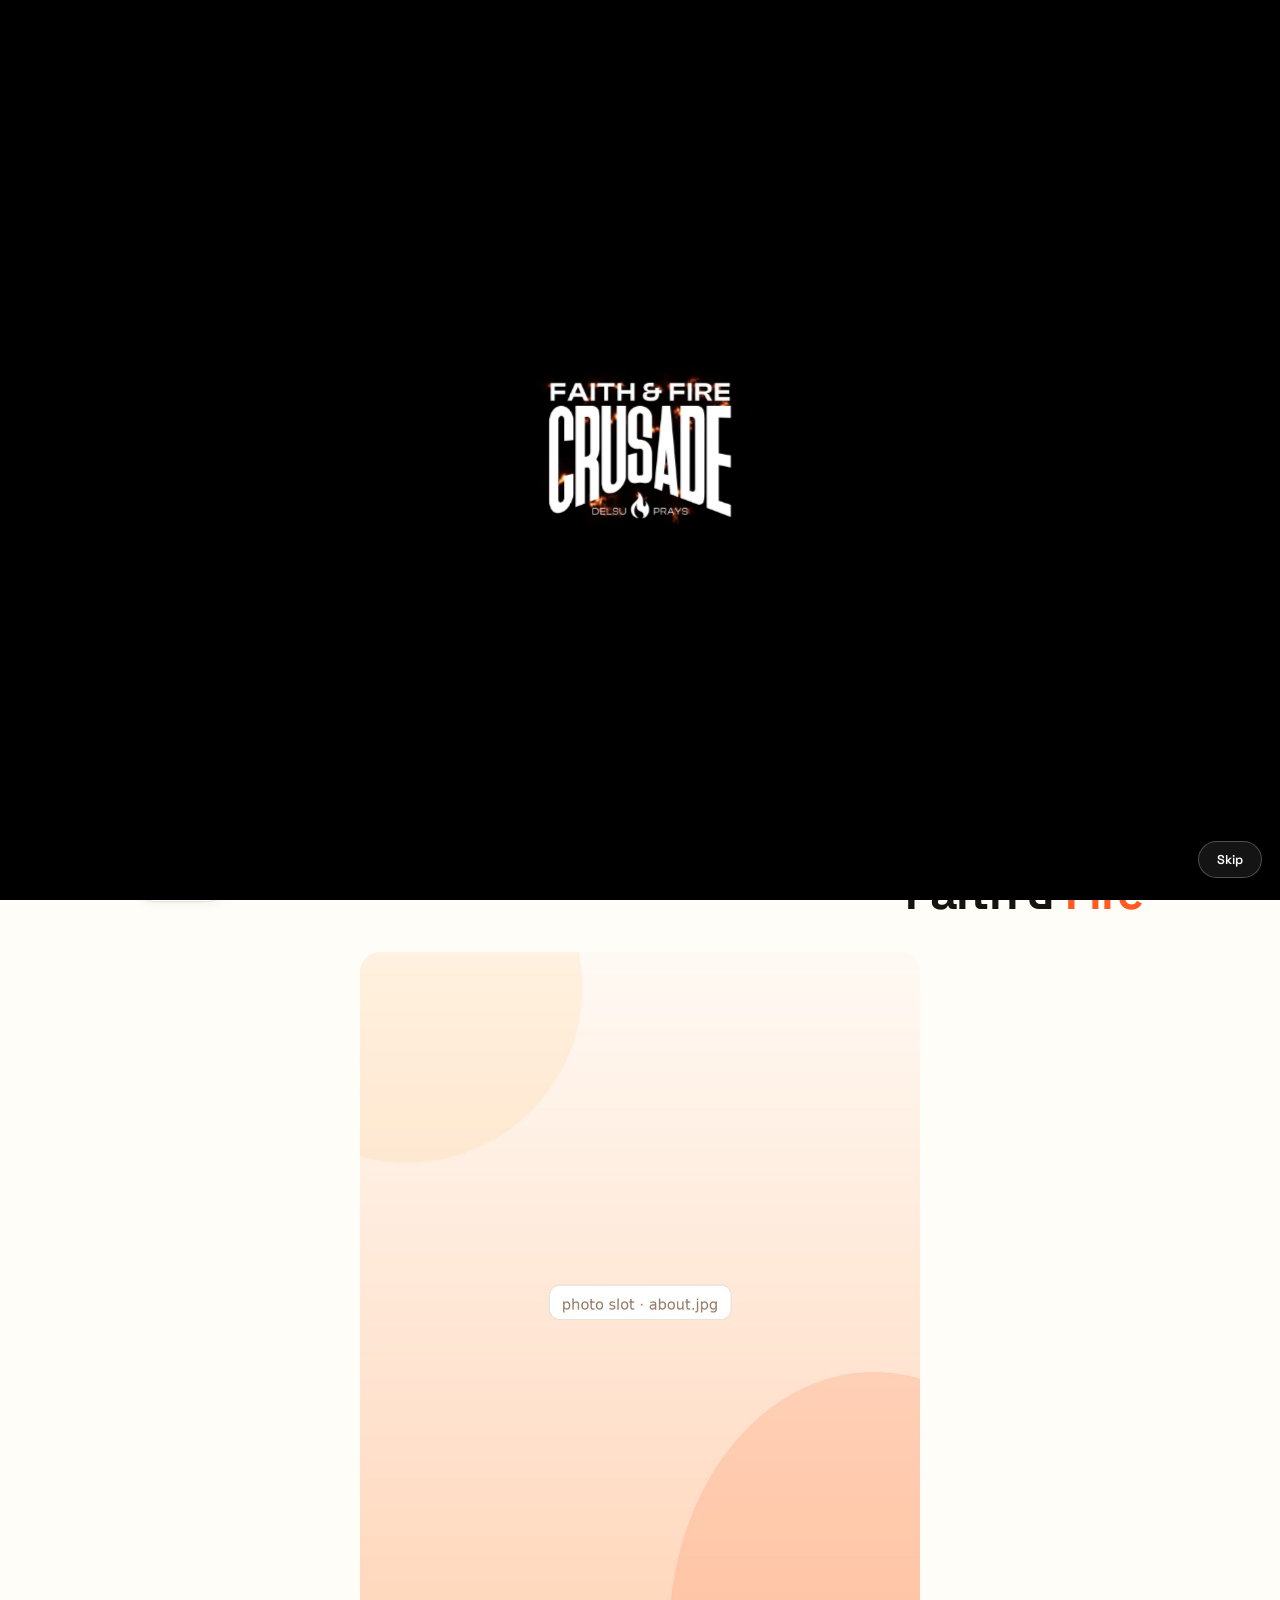
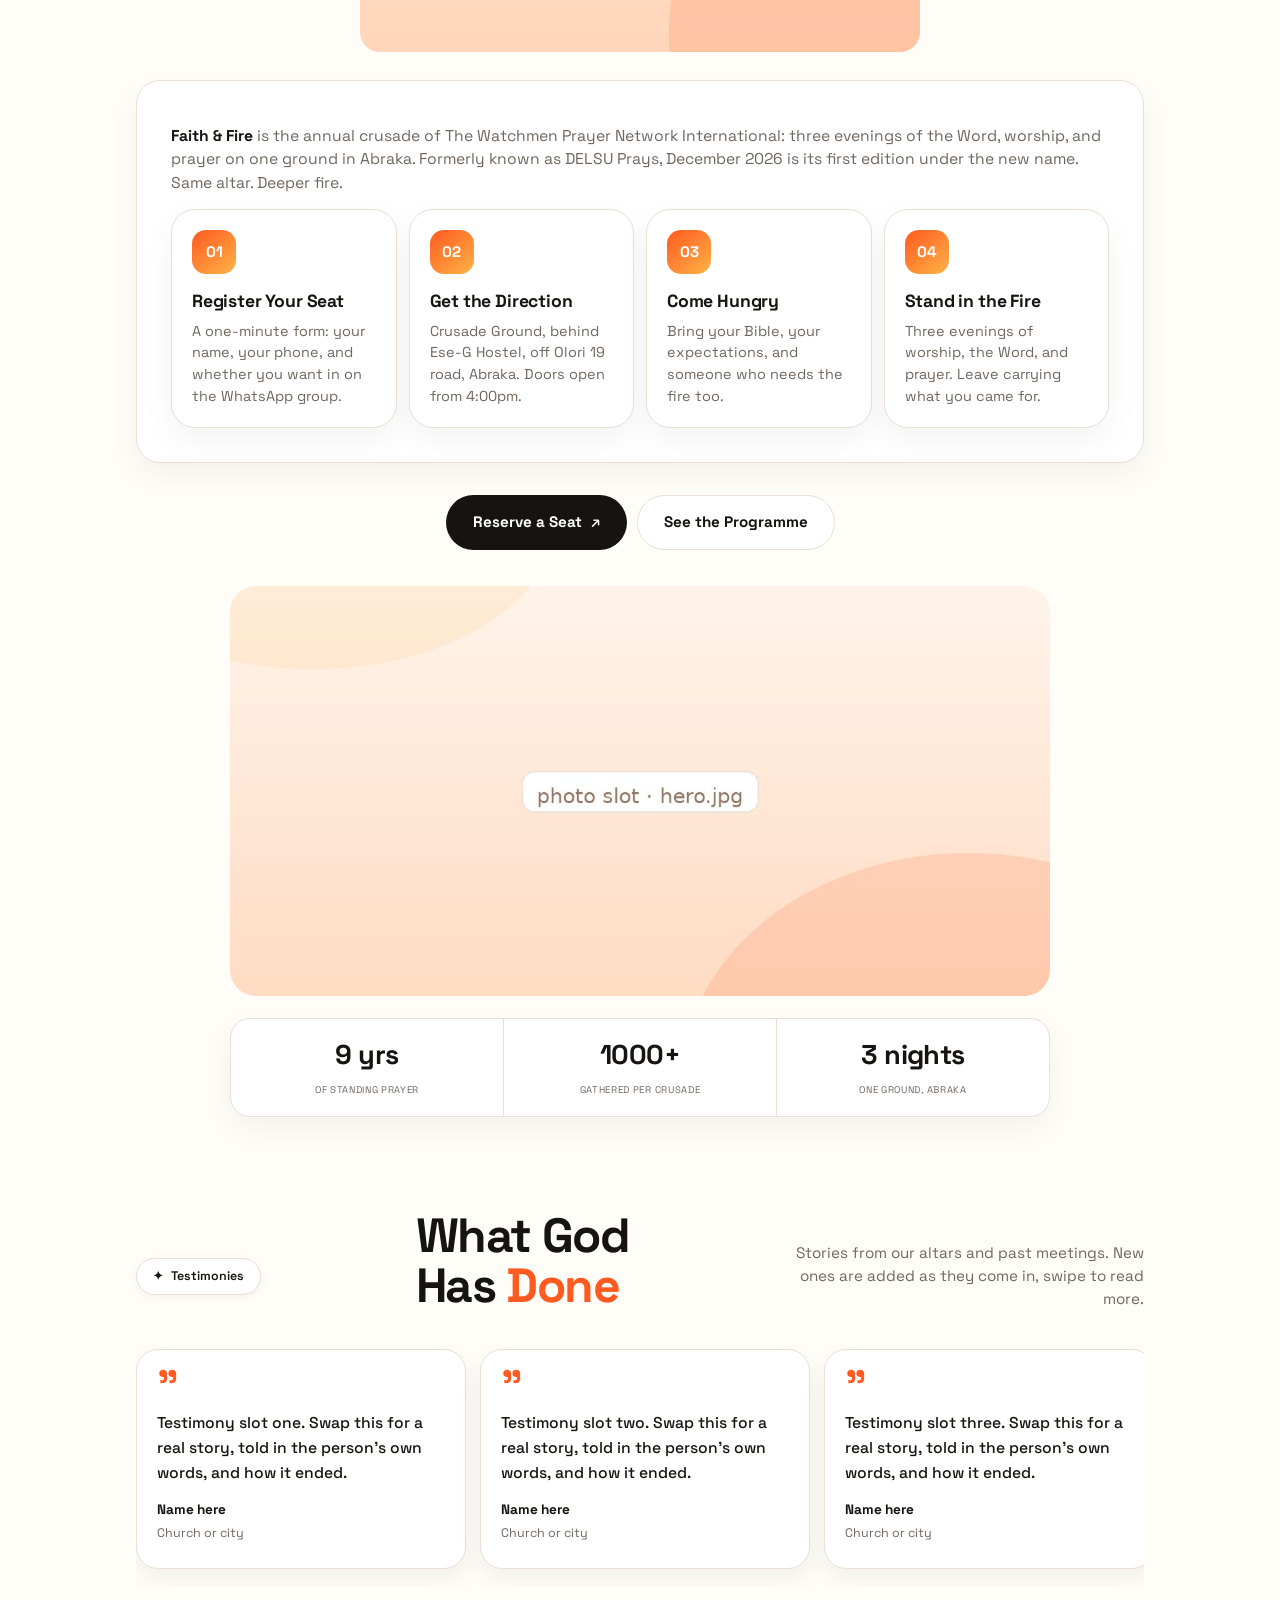
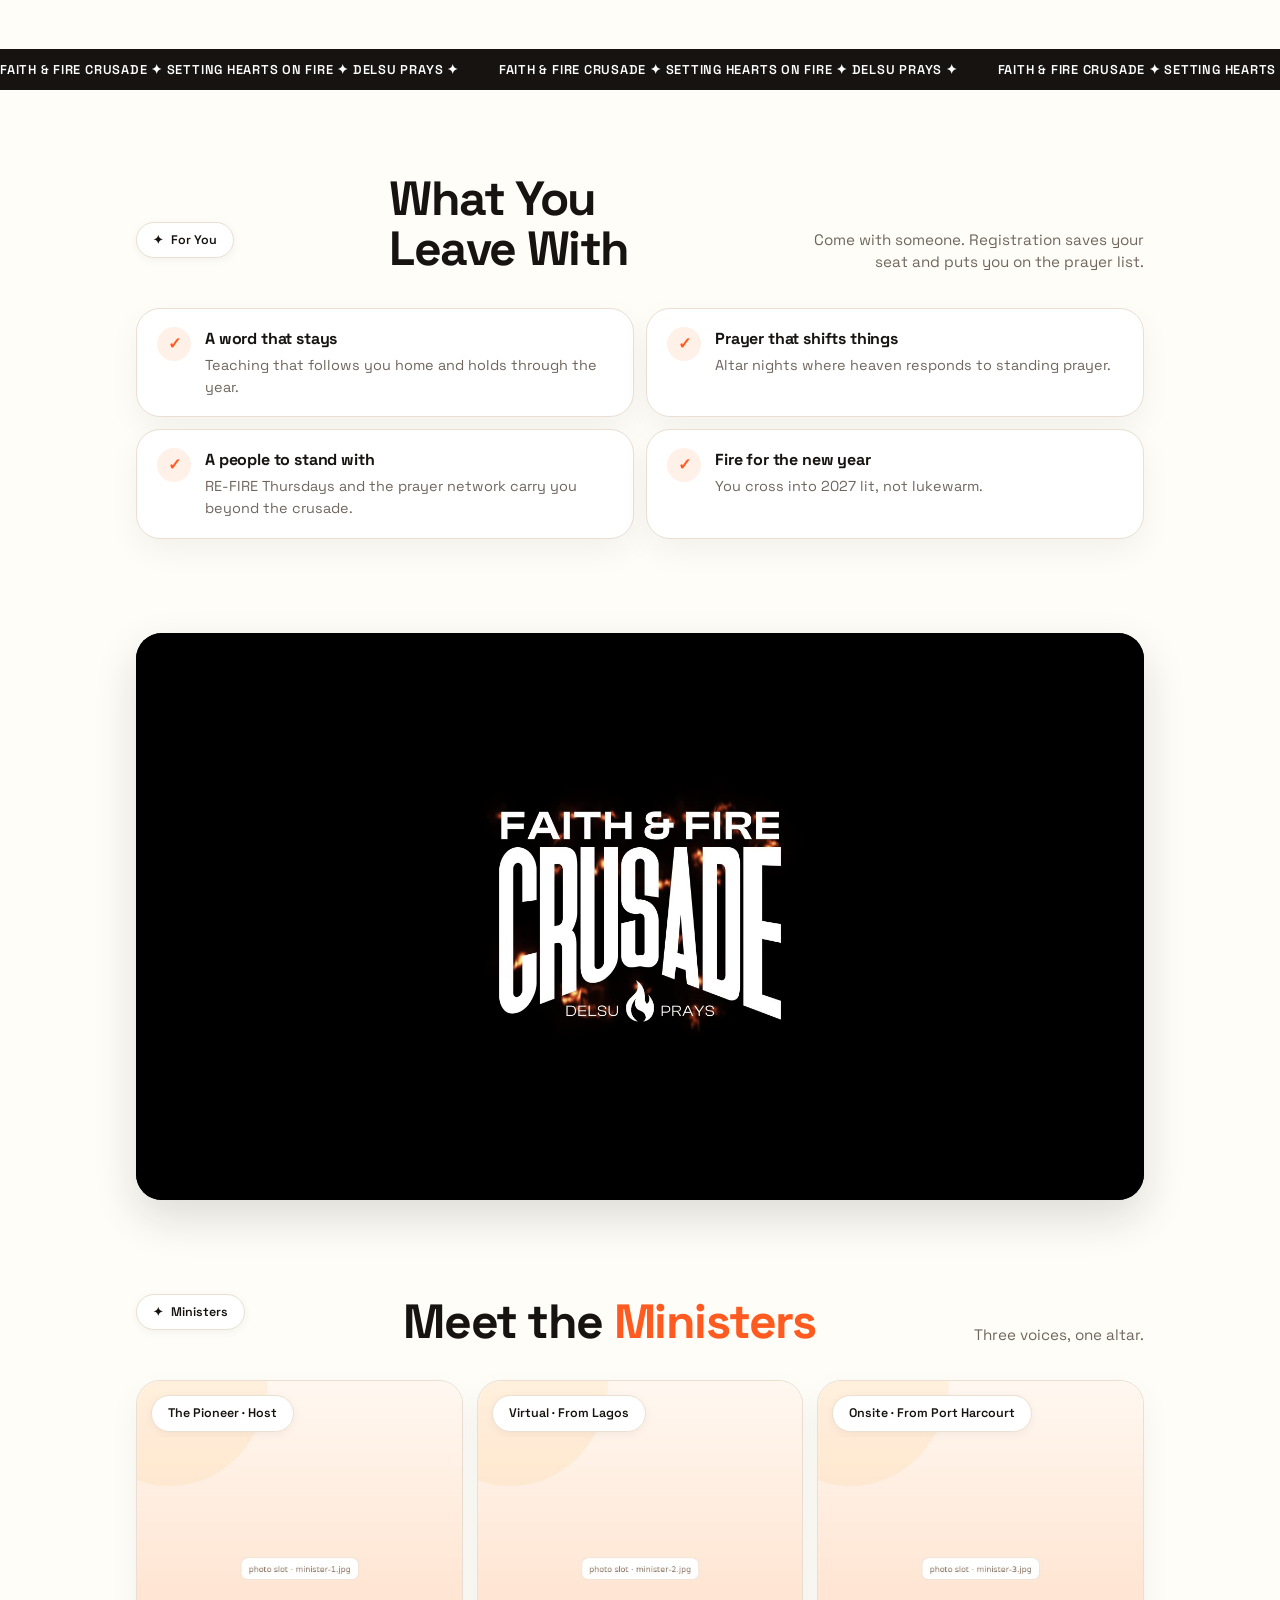
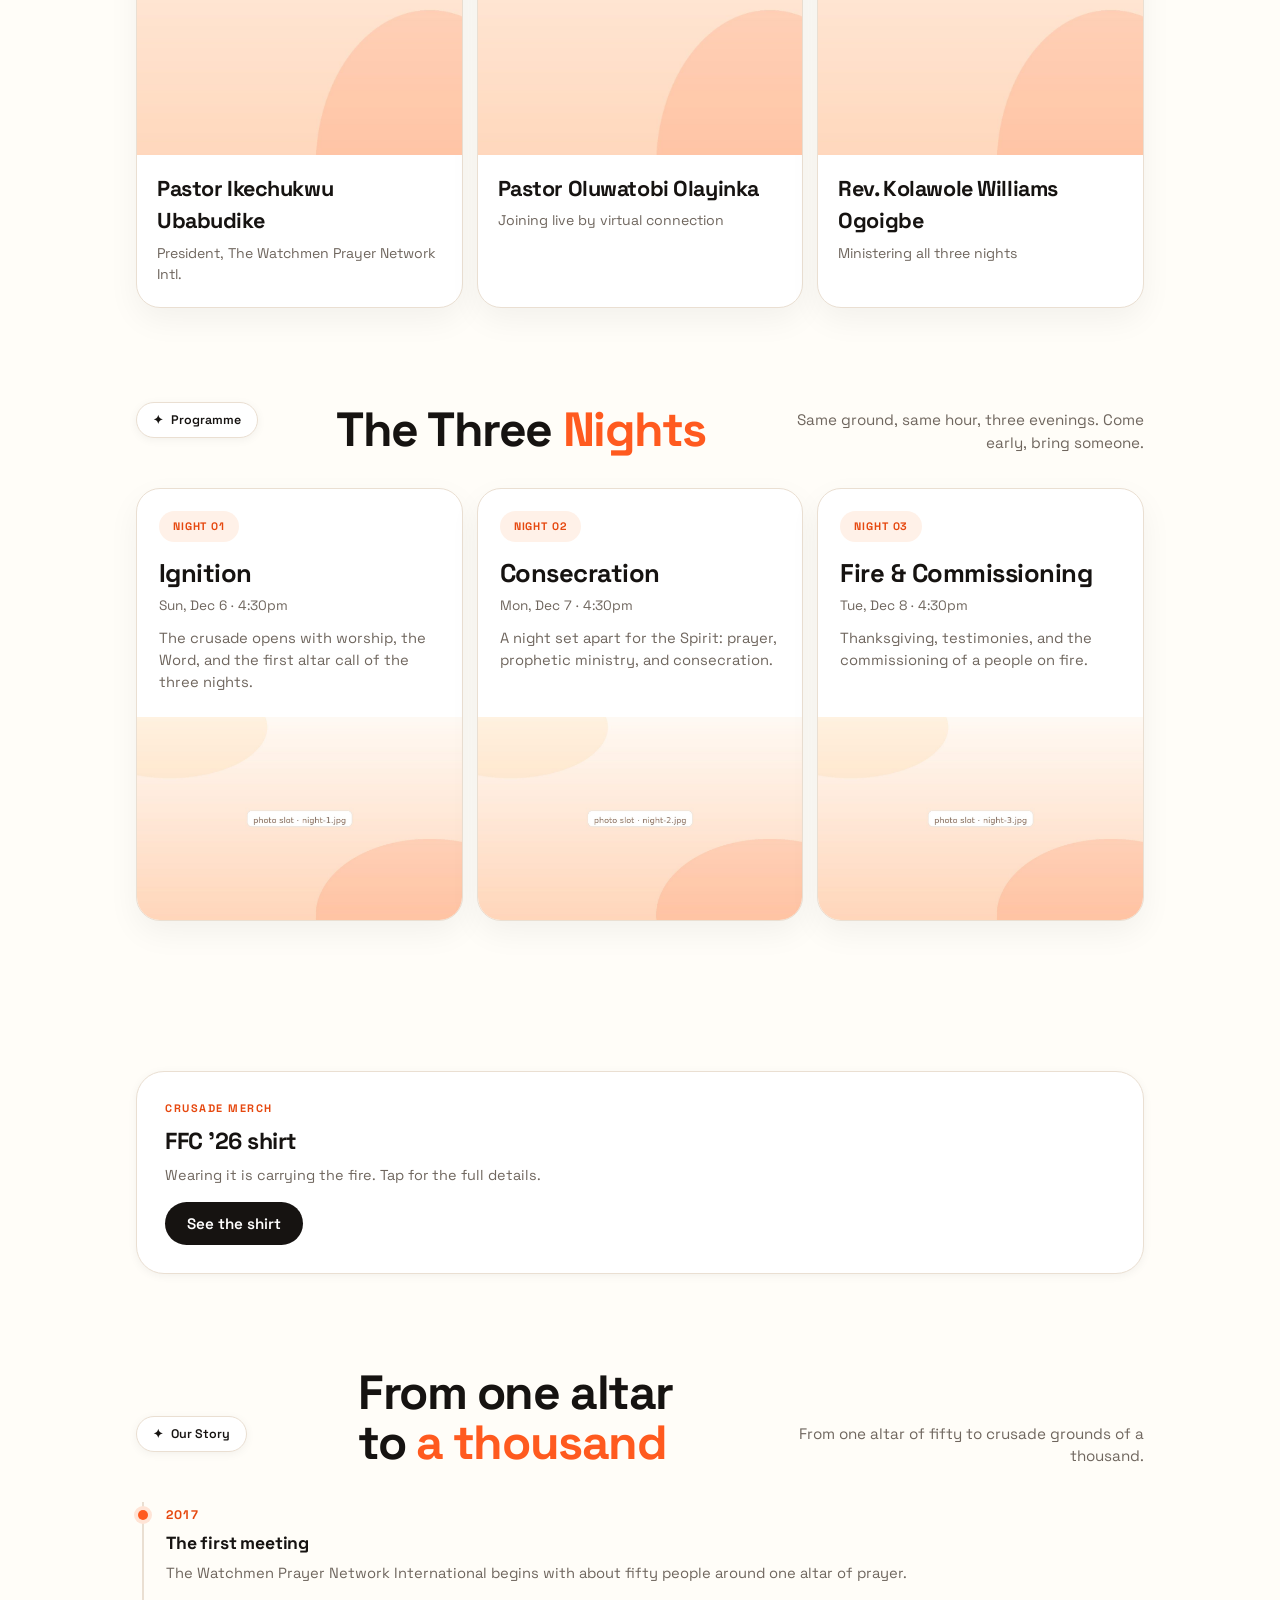
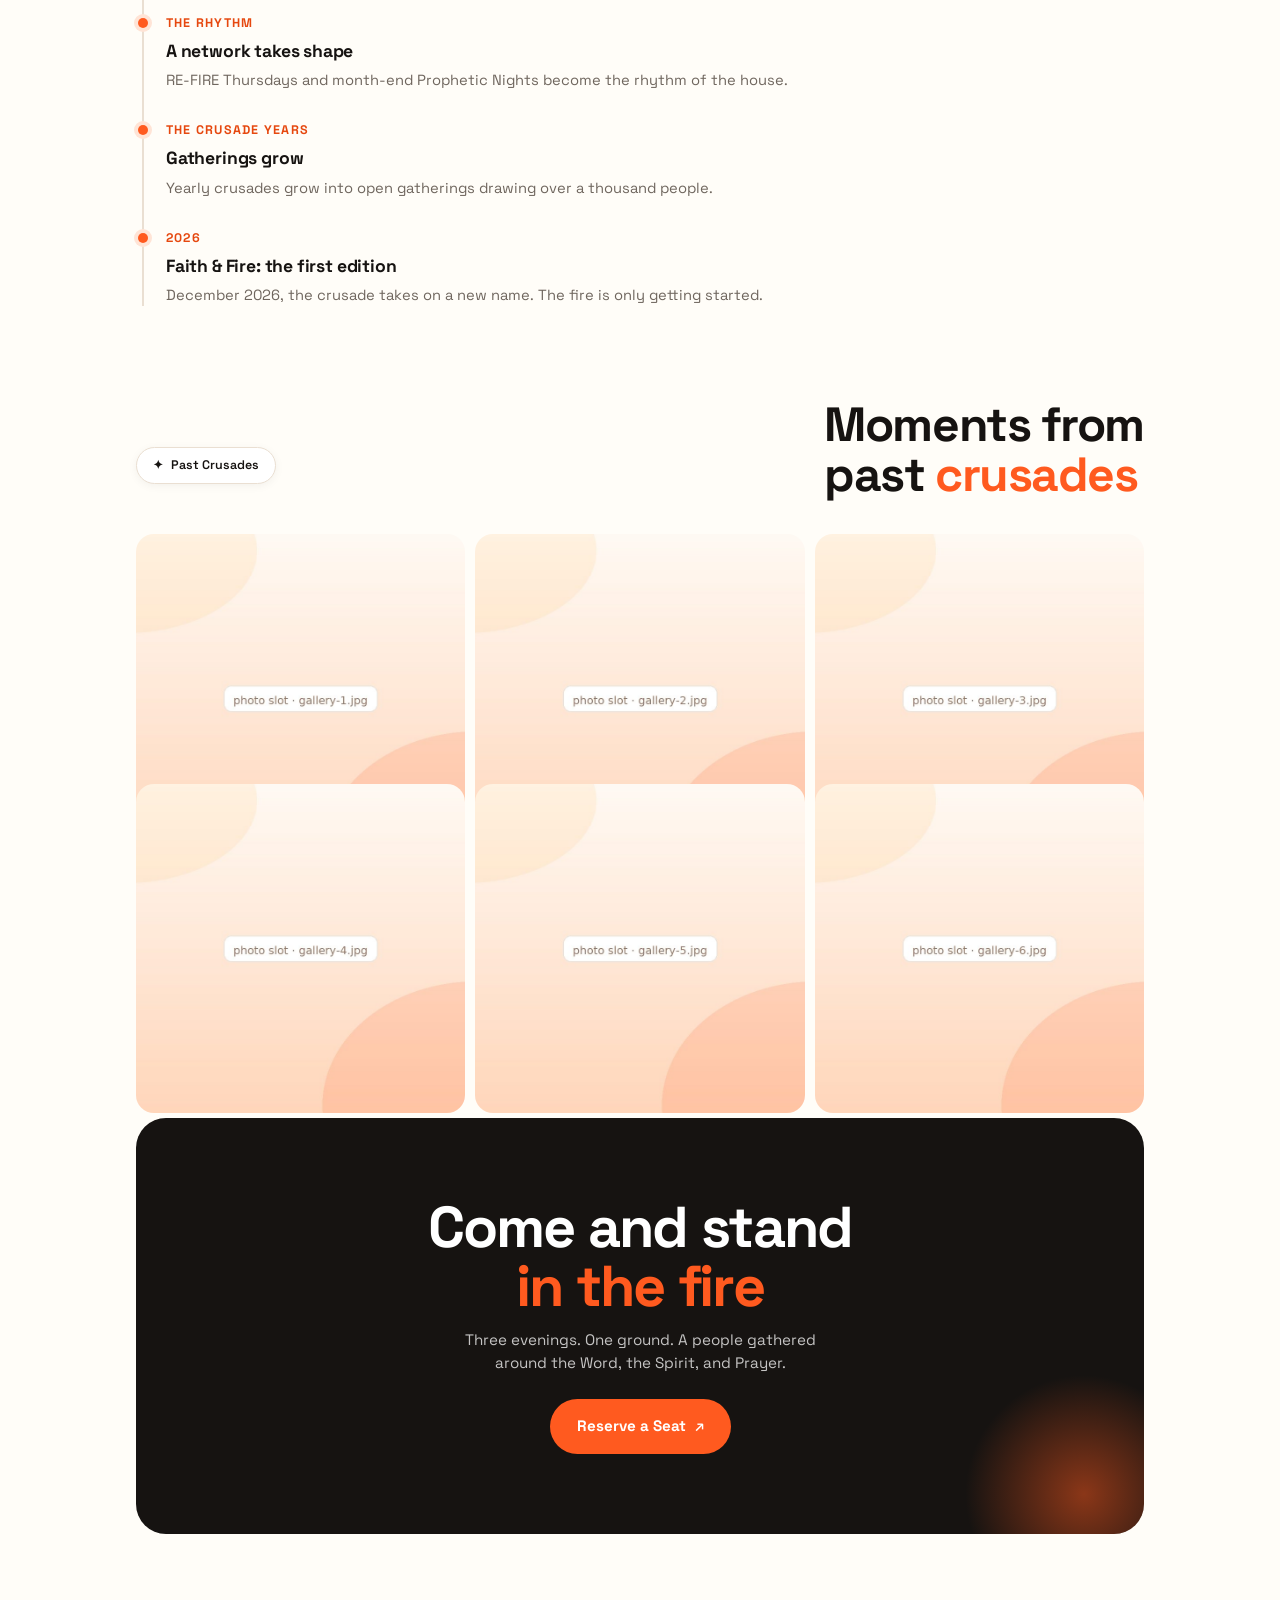
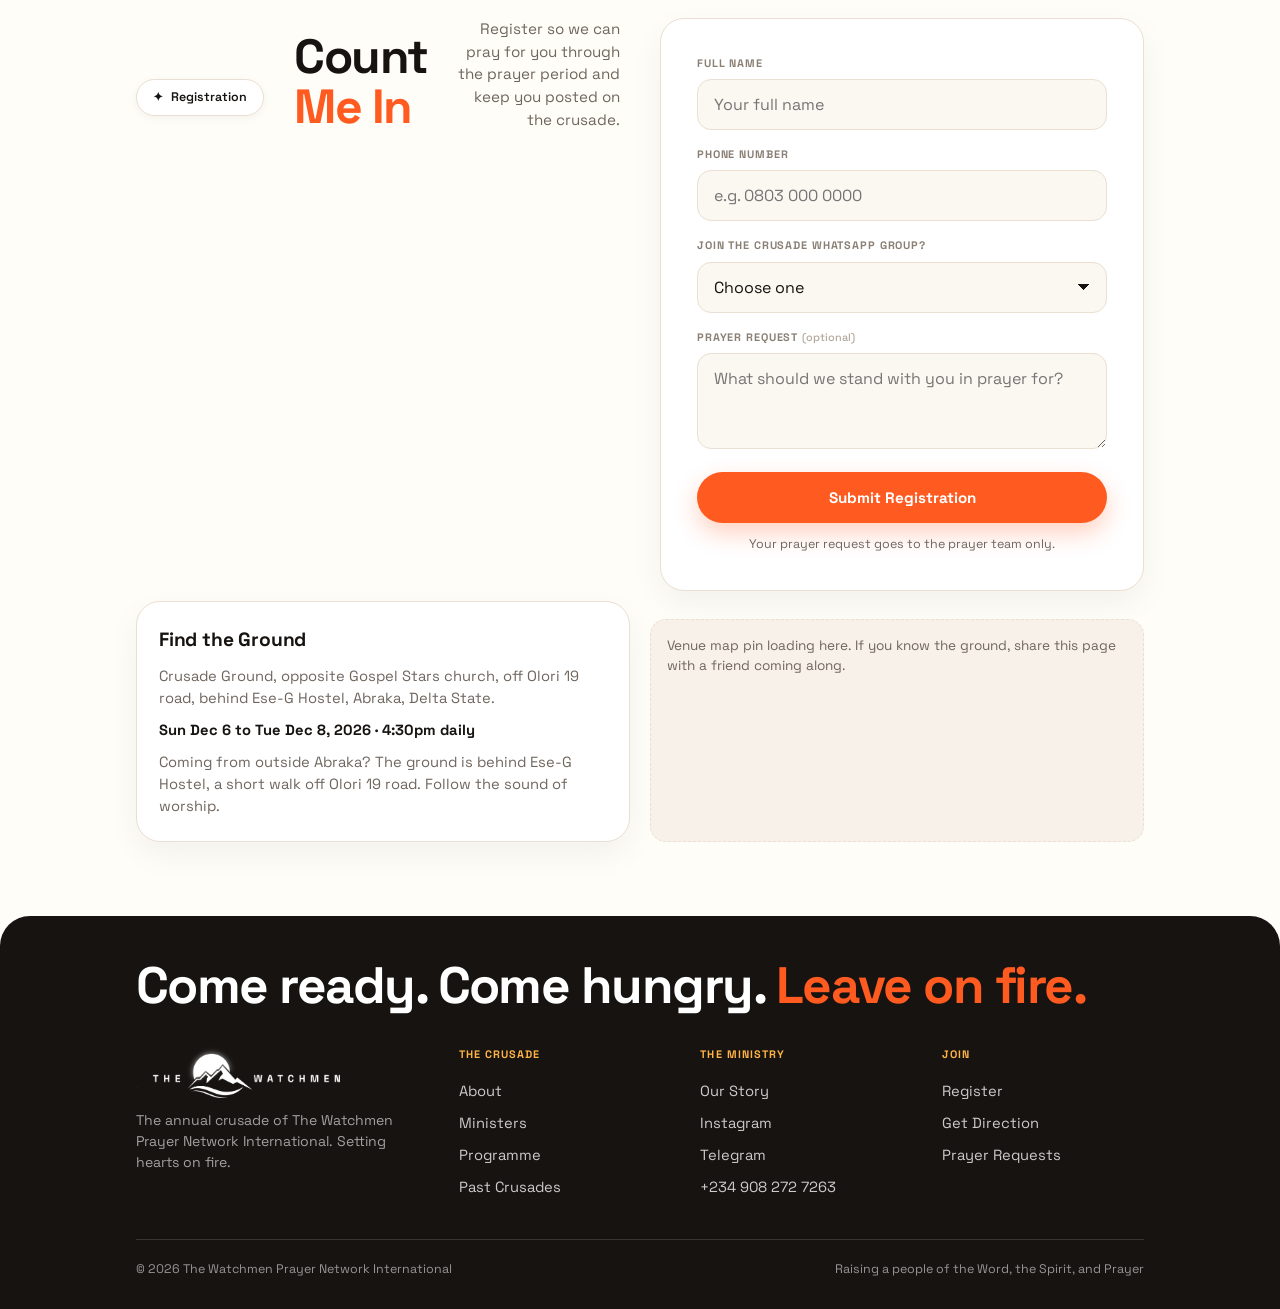
==== index.html @ e9b0e5bd "Flow: countdown ends hero, then About (heading, flyer, body); CTA strip after" ====
<!DOCTYPE html>
<html lang="en">
<head>
<meta charset="UTF-8">
<meta name="viewport" content="width=device-width, initial-scale=1">
<title>Faith &amp; Fire Crusade · Dec 6–8, 2026 · Abraka</title>
<meta name="description" content="Faith & Fire Crusade, the annual crusade of The Watchmen Prayer Network International. Three nights of the Word, worship, and prayer. Sun Dec 6 to Tue Dec 8, 2026, 4:30pm daily, Abraka.">
<link rel="preconnect" href="https://fonts.googleapis.com">
<link rel="preconnect" href="https://fonts.gstatic.com" crossorigin>
<link href="https://fonts.googleapis.com/css2?family=Space+Grotesk:wght@400;500;600;700&display=swap" rel="stylesheet">
<style>
:root{
  --bg:#fffdf8; --ink:#161311; --muted:#6f665e; --line:#eadfd2;
  --ember:#ff5a1f; --ember-deep:#e6480f; --gold:#ffb347;
  --card:#ffffff; --soft:#f7f1e9; --r:24px;
}
*{margin:0;padding:0;box-sizing:border-box}
html{scroll-behavior:smooth}
section[id],footer{scroll-margin-top:86px}
body{font-family:'Space Grotesk',sans-serif;background:var(--bg);color:var(--ink);line-height:1.5;-webkit-font-smoothing:antialiased;overflow-x:clip}
img{display:block;max-width:100%}
a{color:inherit;text-decoration:none}
.wrap{padding:0 18px;max-width:560px;margin:0 auto}

/* announcement bar */
.annbar{background:linear-gradient(90deg,var(--ember-deep),var(--ember) 55%,#ff8a3d);color:#fff;font-size:.62rem;font-weight:600;letter-spacing:.05em;text-transform:uppercase;padding:9px 0;overflow:hidden;white-space:nowrap}
.ann-track{display:flex;width:max-content;animation:annloop 26s linear infinite;will-change:transform}
.annbar:hover .ann-track{animation-play-state:paused}
.ann-half{display:inline-flex;align-items:center;gap:22px;padding-right:22px}
.ann-sep{opacity:.55;font-size:.55rem}
@keyframes annloop{from{transform:translateX(0)}to{transform:translateX(-50%)}}
@media(prefers-reduced-motion:reduce){.ann-track{animation:none}}

/* nav */
nav{position:sticky;top:0;z-index:50;background:rgba(12,9,7,.94);display:flex;align-items:center;justify-content:space-between;padding:7px 18px;border-bottom:1px solid rgba(255,255,255,.09)}
nav img{width:min(40vw,156px);height:auto}
.nav-links{display:none}
.menu-btn{background:none;border:1px solid rgba(255,255,255,.28);border-radius:12px;padding:8px 12px;font-size:1.15rem;line-height:1;color:#fff;cursor:pointer}
.nav-links li{list-style:none}
.nav-links{position:fixed;inset:0;background:var(--bg);display:flex;flex-direction:column;justify-content:center;align-items:flex-start;gap:26px;padding:0 30px;transform:translateY(-102%);transition:transform .32s cubic-bezier(.22,.8,.3,1),visibility .32s;visibility:hidden;z-index:60}
.nav-links.open{transform:none;visibility:visible}
.nav-links a{font-size:2rem;font-weight:700;letter-spacing:-.02em}
.nav-links .nav-cta{font-size:1.1rem;background:var(--ink);color:#fff;padding:14px 26px;border-radius:999px}
.menu-x{position:absolute;top:18px;right:20px;background:none;border:1px solid var(--line);border-radius:12px;padding:8px 13px;font-size:1.1rem;cursor:pointer}

/* chips + buttons */
.chip{display:inline-flex;align-items:center;gap:8px;padding:8px 16px;border-radius:999px;background:#fff;border:1px solid var(--line);font-size:.78rem;font-weight:600;box-shadow:0 2px 10px rgba(22,19,17,.05)}
.chip em{font-style:normal}
.btn{display:inline-flex;align-items:center;justify-content:center;gap:9px;padding:15px 26px;border-radius:999px;font-weight:700;font-size:.95rem;border:1px solid transparent;cursor:pointer;font-family:inherit}
.btn i{font-style:normal;font-weight:500}
.btn-dark{background:var(--ink);color:#fff}
.btn-ember{background:var(--ember);color:#fff;box-shadow:0 10px 24px rgba(255,90,31,.28)}
.btn-ghost{background:#fff;border-color:var(--line);color:var(--ink)}
.btn-sm{padding:11px 20px;font-size:.85rem}

/* section scaffolding */
section{padding:58px 0 8px}
.sec-head{margin-bottom:26px}
.sec-head .chip{margin-bottom:16px}
h2.display{font-size:clamp(2.2rem,9.4vw,3rem);font-weight:700;letter-spacing:-.03em;line-height:1.04}
h2.display .accent{color:var(--ember)}
.sec-head .side{display:block;margin-top:12px;color:var(--muted);font-size:.95rem;max-width:44ch}
.card{background:var(--card);border:1px solid var(--line);border-radius:var(--r);box-shadow:0 12px 32px rgba(22,19,17,.05)}
.photo{border-radius:20px;overflow:hidden;background:var(--soft)}
.photo img{width:100%;height:100%;object-fit:cover}
</style>
<style>
/* hero */
.hero{padding:30px 0 0;text-align:center}
.hero h1{font-size:clamp(3rem,13.5vw,4.8rem);font-weight:700;letter-spacing:-.035em;line-height:1.0;margin:18px 0 14px}
.hero h1 .accent{color:var(--ember)}
.hero .lede{color:var(--muted);font-size:1rem;max-width:40ch;margin:0 auto}
.hero-chips{display:flex;flex-wrap:wrap;gap:8px;justify-content:center;margin-top:20px}
.hero-cta-row{display:flex;flex-direction:column;gap:10px;margin-top:22px}
.hero-cta-row .btn{width:100%}
.hero-media{margin:26px 0 0;aspect-ratio:4/3;border-radius:26px}
.hero-media img{filter:none}
.hero-stats{display:flex;margin:18px 0 0;background:#fff;border:1px solid var(--line);border-radius:20px;overflow:hidden;box-shadow:0 12px 32px rgba(22,19,17,.05)}
.hero-stats>div{flex:1;padding:16px 6px;text-align:center}
.hero-stats>div+div{border-left:1px solid var(--line)}
.hero-stats strong{display:block;font-size:1.3rem;letter-spacing:-.02em}
.hero-stats span{font-size:.6rem;text-transform:uppercase;letter-spacing:.07em;color:var(--muted)}

/* testimonies */
.testi-grid{display:flex;gap:14px;margin-top:24px;overflow-x:auto;scroll-snap-type:x mandatory;padding:4px 4px 18px;-webkit-overflow-scrolling:touch;scrollbar-width:none}
.testi-grid::-webkit-scrollbar{display:none}
.testi-card{flex:0 0 min(80vw,330px);scroll-snap-align:start;background:#fff;border:1px solid var(--line);border-radius:22px;padding:24px 20px;box-shadow:0 10px 26px rgba(22,19,17,.06);display:flex;flex-direction:column;gap:14px}
.testi-mark{color:var(--ember);font:700 2.6rem/0.55 'Space Grotesk',sans-serif}
.testi-quote{font-size:.98rem;line-height:1.6;color:var(--ink);font-weight:500}
.testi-by b{display:block;font-size:.85rem}
.testi-by span{font-size:.78rem;color:var(--muted)}
/* video panel + intro splash */
.video-card{border-radius:26px;overflow:hidden;background:#0a0603;box-shadow:0 18px 44px rgba(22,19,17,.14)}
.video-card video{display:block;width:100%;aspect-ratio:16/9;object-fit:cover}
#splash{position:fixed;inset:0;z-index:9999;background:#000;display:flex;align-items:center;justify-content:center;transition:opacity .6s ease}
#splash.gone{opacity:0;pointer-events:none}
#splash video{width:min(66vw,560px);aspect-ratio:16/9;object-fit:contain;animation:splashZoom 4.5s ease-in-out forwards;transform-origin:center}
@keyframes splashZoom{0%{transform:scale(1)}100%{transform:scale(1.16)}}
#splash .skip{position:absolute;bottom:22px;right:18px;background:rgba(255,255,255,.08);border:1px solid rgba(255,255,255,.25);color:#fff;border-radius:999px;padding:9px 18px;font:600 .8rem 'Space Grotesk',sans-serif;cursor:pointer}
body.splash-lock{overflow:hidden}
/* marquee */
.marquee{margin:52px 0 0;background:var(--ink);color:#fff;padding:11px 0;overflow:hidden}
.marquee-track{display:flex;white-space:nowrap;animation:slide 22s linear infinite}
.marquee-track span{font-size:.8rem;font-weight:600;letter-spacing:.06em;padding-right:40px;text-transform:uppercase}
@keyframes slide{to{transform:translateX(-50%)}}

/* about */
.about{padding-top:56px}
.about-card{padding:26px 22px}
.about-card p{color:var(--muted);font-size:.98rem;margin-top:10px}
.about-card p b{color:var(--ink)}
.about-photo{margin:0 0 24px;aspect-ratio:4/5}

/* steps */
.steps{display:grid;gap:12px;margin-top:14px}
.step{padding:20px}
.step .num{display:inline-flex;align-items:center;justify-content:center;width:44px;height:44px;border-radius:14px;background:linear-gradient(140deg,var(--ember),var(--gold));color:#fff;font-weight:700;font-size:.95rem;margin-bottom:14px}
.step h3{font-size:1.1rem;letter-spacing:-.01em}
.step p{color:var(--muted);font-size:.9rem;margin-top:6px}

/* feats */
.feats{display:grid;gap:12px;margin-top:14px}
.feat{display:flex;gap:14px;align-items:flex-start;padding:18px 20px}
.feat .dot{flex:none;display:inline-flex;align-items:center;justify-content:center;width:34px;height:34px;border-radius:999px;background:#fff1e8;color:var(--ember);font-weight:700}
.feat b{font-size:1rem;letter-spacing:-.01em}
.feat p{color:var(--muted);font-size:.9rem;margin-top:4px}

/* ministers */
.min-cards{display:grid;gap:14px}
.min-card{overflow:hidden;padding:0}
.min-card .photo{border-radius:0;aspect-ratio:4/4.6;position:relative}
.min-card .chip{position:absolute;top:14px;left:14px}
.min-card .body{padding:18px 20px 22px}
.min-card h3{font-size:1.35rem;letter-spacing:-.02em}
.min-card p{color:var(--muted);font-size:.88rem;margin-top:5px}

/* nights */
.night-cards{display:grid;gap:14px}
.night{overflow:hidden;padding:0}
.night .body{padding:22px 22px 6px}
.night .n-chip{display:inline-flex;align-items:center;gap:8px;padding:7px 14px;border-radius:999px;background:#fff1e8;color:var(--ember-deep);font-size:.68rem;font-weight:700;letter-spacing:.08em;text-transform:uppercase}
.night h3{font-size:1.6rem;letter-spacing:-.02em;margin-top:12px}
.night .when{display:block;color:var(--muted);font-size:.85rem;margin-top:4px}
.night p{color:var(--muted);font-size:.92rem;margin-top:10px;padding-bottom:18px}
.night .photo{border-radius:0;aspect-ratio:16/10}
</style>
<style>
/* countdown in hero */
.hero-count{margin-top:20px}
.hero-count .lbl{font-size:.68rem;font-weight:700;letter-spacing:.12em;text-transform:uppercase;color:var(--muted)}
.count{display:flex;gap:8px;margin-top:10px}
.count>div{flex:1;background:#fff;border:1px solid var(--line);border-radius:16px;padding:10px 4px;text-align:center;box-shadow:0 2px 10px rgba(22,19,17,.05)}
.count strong{display:block;font-size:clamp(1.5rem,7vw,2.1rem);color:var(--ember);letter-spacing:-.02em;font-variant-numeric:tabular-nums}
.count span{font-size:.55rem;text-transform:uppercase;letter-spacing:.1em;color:var(--muted)}

/* merch band */
.merch-band{margin-top:56px;background:#fff;border:1px solid var(--line);border-radius:28px;padding:22px;display:flex;gap:20px;align-items:center;box-shadow:0 2px 10px rgba(22,19,17,.05)}
.merch-band img{width:44%;max-width:220px;height:auto;max-height:260px;object-fit:contain;border-radius:18px;background:var(--soft);flex-shrink:0}
.merch-title{font-size:1.45rem;letter-spacing:-.02em;margin-bottom:6px}
.merch-sub{font-size:.9rem;color:var(--muted);margin-bottom:16px}
.merch-band .btn{background:var(--ink);color:#fff;border:none;cursor:pointer;padding:12px 22px;border-radius:999px;font:600 .95rem 'Space Grotesk',sans-serif}
@media(min-width:640px){.merch-band{padding:28px;gap:30px}.merch-band img{max-width:270px}}

/* story timeline */
.tl{border-left:2px solid var(--line);margin:8px 0 0 6px;padding-left:22px;display:grid;gap:26px}
.tl-item{position:relative}
.tl-item::before{content:"";position:absolute;left:-28px;top:8px;width:10px;height:10px;border-radius:999px;background:var(--ember);box-shadow:0 0 0 4px #ffe4d6}
.tl-item .yr{font-size:.78rem;font-weight:700;letter-spacing:.1em;text-transform:uppercase;color:var(--ember-deep)}
.tl-item h3{font-size:1.1rem;margin-top:4px;letter-spacing:-.01em}
.tl-item p{color:var(--muted);font-size:.92rem;margin-top:5px}

/* gallery */
.gal{display:grid;grid-template-columns:repeat(2,1fr);gap:10px}
.gal .photo{aspect-ratio:1/1;border-radius:18px}

/* final cta */
.cta-card{background:var(--ink);color:#fff;border-radius:30px;padding:44px 24px;text-align:center;position:relative;overflow:hidden}
.cta-card::after{content:"";position:absolute;right:-60px;bottom:-80px;width:240px;height:240px;border-radius:999px;background:radial-gradient(circle,rgba(255,90,31,.5),transparent 70%)}
.cta-card h2{font-size:clamp(2.4rem,11vw,3.6rem);font-weight:700;letter-spacing:-.03em;line-height:1.02;position:relative;z-index:1}
.cta-card h2 .accent{color:var(--ember)}
.cta-card p{color:rgba(255,255,255,.75);font-size:.95rem;margin:14px auto 0;max-width:36ch;position:relative;z-index:1}
.cta-card .btn{margin-top:24px;background:var(--ember);color:#fff;position:relative;z-index:1}

/* register */
.reg-card{padding:24px 20px}
.field{margin-bottom:16px}
.field label{display:block;font-size:.68rem;font-weight:700;letter-spacing:.08em;text-transform:uppercase;margin-bottom:8px;color:#8a7f74}
.field input,.field select,.field textarea{width:100%;padding:14px 16px;border:1px solid var(--line);border-radius:14px;background:#fbf7f1;font-family:inherit;font-size:16px;color:var(--ink);-webkit-appearance:none;appearance:none}
.field textarea{min-height:96px;resize:vertical}
.field select{background-image:linear-gradient(45deg,transparent 50%,var(--ink) 50%),linear-gradient(135deg,var(--ink) 50%,transparent 50%);background-position:calc(100% - 22px) 50%,calc(100% - 16px) 50%;background-size:6px 6px,6px 6px;background-repeat:no-repeat}
.field input:focus,.field select:focus,.field textarea:focus{outline:2px solid var(--ember);outline-offset:1px}
.reg-btn{width:100%;background:var(--ember);color:#fff;box-shadow:0 10px 24px rgba(255,90,31,.28)}
.reg-note{font-size:.78rem;color:var(--muted);margin-top:12px;text-align:center}
.success{display:none;padding:8px 0}
.success h3{font-size:1.3rem;color:var(--ember-deep)}
.success p{color:var(--muted);font-size:.92rem;margin-top:6px}

/* location */
.loc-card{padding:24px 22px}
.loc-card h3{font-size:1.2rem;letter-spacing:-.01em}
.loc-card p{color:var(--muted);font-size:.92rem;margin-top:10px}
.loc-card p b{color:var(--ink)}
.map-note{margin-top:18px;padding:16px;border:1px dashed var(--line);border-radius:16px;background:var(--soft);color:var(--muted);font-size:.85rem}

/* footer */
footer{margin:64px 0 0;background:var(--ink);color:#fff;border-radius:30px 30px 0 0;padding:44px 0 30px}
.foot-words{font-size:clamp(2.2rem,10vw,3.2rem);font-weight:700;letter-spacing:-.03em;line-height:1.02}
.foot-words .accent{color:var(--ember)}
.foot-grid{display:grid;gap:26px;margin-top:34px}
.foot-brand img{height:52px;width:auto;filter:brightness(0) invert(1)}
.foot-brand p{color:rgba(255,255,255,.6);font-size:.88rem;margin-top:12px;max-width:32ch}
.foot-col h4{font-size:.68rem;letter-spacing:.1em;text-transform:uppercase;color:var(--gold);margin-bottom:12px}
.foot-col a{display:block;color:rgba(255,255,255,.78);font-size:.92rem;padding:5px 0}
.foot-base{display:flex;flex-direction:column;gap:6px;margin-top:36px;padding-top:20px;border-top:1px solid rgba(255,255,255,.14);color:rgba(255,255,255,.55);font-size:.78rem}

/* ===== desktop: same card language, wider ===== */
@media(min-width:820px){
  .wrap{max-width:1080px;padding:0 36px}
  nav{padding:10px 36px}
  nav img{width:184px}
  .menu-btn,.menu-x{display:none}
  .nav-links{display:flex;position:static;flex-direction:row;align-items:center;gap:26px;padding:0;transform:none;visibility:visible;background:none}
  .nav-links a{font-size:.9rem;font-weight:600;color:#fff}
  .nav-links .nav-cta{font-size:.85rem;background:var(--ember);color:#fff;padding:11px 22px;border-radius:999px}
  .hero{padding-top:64px}
  .hero h1{font-size:clamp(4rem,7vw,6rem)}
  .hero .lede{font-size:1.1rem;max-width:52ch}
  .hero-cta-row{flex-direction:row;justify-content:center}
  .hero-cta-row .btn{width:auto}
  .hero-media{max-width:820px;margin:36px auto 0;aspect-ratio:16/8}
  .hero-stats{max-width:820px;margin:22px auto 0}
  .hero-stats strong{font-size:1.7rem}
  section{padding:84px 0 10px}
  .sec-head{display:flex;align-items:flex-end;justify-content:space-between;gap:30px;margin-bottom:34px}
  .sec-head .side{margin-top:0;max-width:36ch;text-align:right}
  .about-photo{max-width:560px;margin:0 auto 28px}
  .follow-strip{padding-top:0}
  .about-card{padding:34px}
  .steps{grid-template-columns:repeat(4,1fr)}
  .feats{grid-template-columns:repeat(2,1fr)}
  .min-cards{grid-template-columns:repeat(3,1fr)}
  .night-cards{grid-template-columns:repeat(3,1fr)}
  .night{display:flex;flex-direction:column}
  .night .photo{margin-top:auto}
  .hero-count .count{max-width:560px}
  .gal{grid-template-columns:repeat(3,1fr);grid-auto-rows:240px}
  .cta-card{padding:80px 40px}
  .reg-grid{display:grid;grid-template-columns:1fr 1fr;gap:40px;align-items:start}
  .reg-card{padding:36px}
  .loc-grid{display:grid;grid-template-columns:1fr 1fr;gap:20px}
  .foot-grid{grid-template-columns:1.4fr 1fr 1fr 1fr;gap:40px}
  .foot-base{flex-direction:row;justify-content:space-between}
}
</style>
</head>
<body>
<div id="splash" aria-hidden="true">
  <video id="splashVid" muted playsinline preload="auto" poster="assets/video/hero-poster.jpg"><source src="assets/video/hero.mp4" type="video/mp4"></video>
  <button class="skip" id="splashSkip" type="button">Skip</button>
</div>
<!-- ===================== PHOTO SLOTS =====================
     Every photo on this page is a placeholder. To drop in your own image,
     replace the file in assets/img/ keeping the SAME FILE NAME. No code changes.
     Slots: hero.jpg, about.jpg, night-1.jpg, night-2.jpg, night-3.jpg,
     minister-1.jpg, minister-2.jpg, minister-3.jpg, gallery-1.jpg … gallery-6.jpg
===================================================== -->
<div class="annbar"><div class="ann-track" id="annbarText"><div class="ann-half"><span class="ann-item">Sun Dec 6 – Tue Dec 8, 2026</span><span class="ann-sep">✦</span><span class="ann-item">Abraka, Delta State</span><span class="ann-sep">✦</span><span class="ann-item">Admission is free</span><span class="ann-sep">✦</span><span class="ann-item">4:30pm daily · Doors 4:00pm</span><span class="ann-sep">✦</span><span class="ann-item">Reserve your seat now</span><span class="ann-sep">✦</span></div><div class="ann-half" aria-hidden="true"><span class="ann-item">Sun Dec 6 – Tue Dec 8, 2026</span><span class="ann-sep">✦</span><span class="ann-item">Abraka, Delta State</span><span class="ann-sep">✦</span><span class="ann-item">Admission is free</span><span class="ann-sep">✦</span><span class="ann-item">4:30pm daily · Doors 4:00pm</span><span class="ann-sep">✦</span><span class="ann-item">Reserve your seat now</span><span class="ann-sep">✦</span></div></div></div>

<nav id="nav">
  <a href="#top" aria-label="The Watchmen Prayer Network International">
    <img src="assets/brand/logo.png" alt="The Watchmen Prayer Network International">
  </a>
  <ul class="nav-links" id="navLinks">
    <button class="menu-x" id="menuX" aria-label="Close menu">✕</button>
    <li><a href="#testimonies">Testimonies</a></li><li><a href="#about">About</a></li>
    <li><a href="#ministers">Ministers</a></li>
    <li><a href="#programme">Programme</a></li>
    <li><a href="#gallery">Past Crusades</a></li>
    <li><a href="#register" class="nav-cta">Reserve a Seat <i>↗</i></a></li>
  </ul>
  <button class="menu-btn" id="menuBtn" aria-label="Menu">☰</button>
</nav>

<header class="hero" id="top">
  <div class="wrap">
    <span class="chip"><em>🔥</em> The Watchmen Prayer Network International presents</span>
    <h1>The Word.<br><span class="accent">The Spirit.</span><br>The Fire.</h1>
    <p class="lede">Faith &amp; Fire Crusade, three evenings of the Word, worship, and prayer on one ground in Abraka. Admission is free.</p>
    <div class="hero-chips">
      <span class="chip"><em>📅</em> Sun Dec 6 – Tue Dec 8, 2026</span>
      <span class="chip"><em>📍</em> Abraka, Delta State</span>
    </div>
    <div class="hero-count">
      <span class="lbl">The fire starts in</span>
      <div class="count" id="count">
        <div><strong id="cd">00</strong><span>Days</span></div>
        <div><strong id="ch">00</strong><span>Hours</span></div>
        <div><strong id="cm">00</strong><span>Mins</span></div>
        <div><strong id="cs">00</strong><span>Secs</span></div>
      </div>
    </div>
    </div>
</header>
<section id="about" class="about">
  <div class="wrap">
    <div class="sec-head">
          <span class="chip"><em>✦</em> About</span>
          <h2 class="display">What Is<br>Faith &amp; <span class="accent">Fire</span></h2>
    </div>
    <div class="photo about-photo"><img src="assets/img/about.jpg" alt="The Watchmen Prayer Network gathering" loading="lazy"></div>
    <div class="card about-card">
          <p><b>Faith &amp; Fire</b> is the annual crusade of The Watchmen Prayer Network International: three evenings of the Word, worship, and prayer on one ground in Abraka. Formerly known as DELSU Prays, December 2026 is its first edition under the new name. Same altar. Deeper fire.</p>
    <div class="steps">
      <div class="step card"><b class="num">01</b><h3>Register Your Seat</h3><p>A one-minute form: your name, your phone, and whether you want in on the WhatsApp group.</p></div>
      <div class="step card"><b class="num">02</b><h3>Get the Direction</h3><p>Crusade Ground, behind Ese-G Hostel, off Olori 19 road, Abraka. Doors open from 4:00pm.</p></div>
      <div class="step card"><b class="num">03</b><h3>Come Hungry</h3><p>Bring your Bible, your expectations, and someone who needs the fire too.</p></div>
      <div class="step card"><b class="num">04</b><h3>Stand in the Fire</h3><p>Three evenings of worship, the Word, and prayer. Leave carrying what you came for.</p></div>
    </div>
  </div>
</section>

<section class="follow-strip">
  <div class="wrap">
<div class="hero-cta-row">
      <a href="#register" class="btn btn-dark">Reserve a Seat <i>↗</i></a>
      <a href="#programme" class="btn btn-ghost">See the Programme</a>
    </div>
    <div class="hero-media photo"><img src="assets/img/hero.jpg" alt="The Watchmen Prayer Network gathering" loading="lazy"></div>
    <div class="hero-stats">
      <div><strong>9 yrs</strong><span>of standing prayer</span></div>
      <div><strong>1000+</strong><span>gathered per crusade</span></div>
      <div><strong>3 nights</strong><span>one ground, Abraka</span></div>
    </div>
  </div>
</section>

<section id="testimonies" class="testimonies">
  <div class="wrap">
    <div class="sec-head">
      <span class="chip"><em>✦</em> Testimonies</span>
      <h2 class="display">What God<br>Has <span class="accent">Done</span></h2>
      <span class="side">Stories from our altars and past meetings. New ones are added as they come in, swipe to read more.</span>
    </div>
    <div class="testi-grid">
      <div class="testi-card"><span class="testi-mark">"</span><p class="testi-quote">Testimony slot one. Swap this for a real story, told in the person&#39;s own words, and how it ended.</p><div class="testi-by"><b>Name here</b><span>Church or city</span></div></div>
      <div class="testi-card"><span class="testi-mark">"</span><p class="testi-quote">Testimony slot two. Swap this for a real story, told in the person&#39;s own words, and how it ended.</p><div class="testi-by"><b>Name here</b><span>Church or city</span></div></div>
      <div class="testi-card"><span class="testi-mark">"</span><p class="testi-quote">Testimony slot three. Swap this for a real story, told in the person&#39;s own words, and how it ended.</p><div class="testi-by"><b>Name here</b><span>Church or city</span></div></div>
      <div class="testi-card"><span class="testi-mark">"</span><p class="testi-quote">Testimony slot four. Swap this for a real story, told in the person&#39;s own words, and how it ended.</p><div class="testi-by"><b>Name here</b><span>Church or city</span></div></div>
      <div class="testi-card"><span class="testi-mark">"</span><p class="testi-quote">Testimony slot five. Swap this for a real story, told in the person&#39;s own words, and how it ended.</p><div class="testi-by"><b>Name here</b><span>Church or city</span></div></div>
    </div>
  </div>
</section>
<div class="marquee" aria-hidden="true">
  <div class="marquee-track">
    <span>Faith &amp; Fire Crusade ✦ Setting Hearts on Fire ✦ DELSU Prays ✦</span><span>Faith &amp; Fire Crusade ✦ Setting Hearts on Fire ✦ DELSU Prays ✦</span><span>Faith &amp; Fire Crusade ✦ Setting Hearts on Fire ✦ DELSU Prays ✦</span><span>Faith &amp; Fire Crusade ✦ Setting Hearts on Fire ✦ DELSU Prays ✦</span>
  </div>
</div>

<section id="for-you">
  <div class="wrap">
    <div class="sec-head">
      <span class="chip"><em>✦</em> For You</span>
      <h2 class="display">What You<br>Leave With</h2>
      <span class="side">Come with someone. Registration saves your seat and puts you on the prayer list.</span>
    </div>
    <div class="feats">
      <div class="feat card"><span class="dot">✓</span><div><b>A word that stays</b><p>Teaching that follows you home and holds through the year.</p></div></div>
      <div class="feat card"><span class="dot">✓</span><div><b>Prayer that shifts things</b><p>Altar nights where heaven responds to standing prayer.</p></div></div>
      <div class="feat card"><span class="dot">✓</span><div><b>A people to stand with</b><p>RE-FIRE Thursdays and the prayer network carry you beyond the crusade.</p></div></div>
      <div class="feat card"><span class="dot">✓</span><div><b>Fire for the new year</b><p>You cross into 2027 lit, not lukewarm.</p></div></div>
    </div>
  </div>
</section>

<section id="reveal" class="video-panel">
  <div class="wrap">
    <div class="video-card">
      <video autoplay muted loop playsinline preload="metadata" poster="assets/video/hero-poster.jpg" aria-label="Faith &amp; Fire Crusade fire-reveal animation"><source src="assets/video/hero.mp4" type="video/mp4"></video>
    </div>
  </div>
</section>
<section id="ministers">
  <div class="wrap">
    <div class="sec-head">
      <span class="chip"><em>✦</em> Ministers</span>
      <h2 class="display">Meet the <span class="accent">Ministers</span></h2>
      <span class="side">Three voices, one altar.</span>
    </div>
    <div class="min-cards">
      <article class="min-card card">
        <div class="photo"><img src="assets/img/minister-1.jpg" alt="Pastor Ikechukwu Ubabudike" loading="lazy"><span class="chip">The Pioneer · Host</span></div>
        <div class="body"><h3>Pastor Ikechukwu Ubabudike</h3><p>President, The Watchmen Prayer Network Intl.</p></div>
      </article>
      <article class="min-card card">
        <div class="photo"><img src="assets/img/minister-2.jpg" alt="Pastor Oluwatobi Olayinka" loading="lazy"><span class="chip">Virtual · From Lagos</span></div>
        <div class="body"><h3>Pastor Oluwatobi Olayinka</h3><p>Joining live by virtual connection</p></div>
      </article>
      <article class="min-card card">
        <div class="photo"><img src="assets/img/minister-3.jpg" alt="Rev. Kolawole Williams Ogoigbe" loading="lazy"><span class="chip">Onsite · From Port Harcourt</span></div>
        <div class="body"><h3>Rev. Kolawole Williams Ogoigbe</h3><p>Ministering all three nights</p></div>
      </article>
    </div>
  </div>
</section>

<section id="programme">
  <div class="wrap">
    <div class="sec-head">
      <span class="chip"><em>✦</em> Programme</span>
      <h2 class="display">The Three <span class="accent">Nights</span></h2>
      <span class="side">Same ground, same hour, three evenings. Come early, bring someone.</span>
    </div>
    <div class="night-cards">
      <div class="night card">
        <div class="body">
          <span class="n-chip">Night 01</span>
          <h3>Ignition</h3>
          <span class="when">Sun, Dec 6 · 4:30pm</span>
          <p>The crusade opens with worship, the Word, and the first altar call of the three nights.</p>
        </div>
        <div class="photo"><img src="assets/img/night-1.jpg" alt="Worship at a past crusade" loading="lazy"></div>
      </div>
      <div class="night card">
        <div class="body">
          <span class="n-chip">Night 02</span>
          <h3>Consecration</h3>
          <span class="when">Mon, Dec 7 · 4:30pm</span>
          <p>A night set apart for the Spirit: prayer, prophetic ministry, and consecration.</p>
        </div>
        <div class="photo"><img src="assets/img/night-2.jpg" alt="The congregation at a past crusade" loading="lazy"></div>
      </div>
      <div class="night card">
        <div class="body">
          <span class="n-chip">Night 03</span>
          <h3>Fire &amp; Commissioning</h3>
          <span class="when">Tue, Dec 8 · 4:30pm</span>
          <p>Thanksgiving, testimonies, and the commissioning of a people on fire.</p>
        </div>
        <div class="photo"><img src="assets/img/night-3.jpg" alt="Ministering at a past crusade" loading="lazy"></div>
      </div>
    </div>
  </div>
</section>
<section id="merch">
  <div class="wrap">
    <div class="merch-band">
      <img id="merchImg" alt="Faith and Fire shirt" style="display:none">
      <div>
        <div class="shirt-kick">Crusade merch</div>
        <h2 class="merch-title" id="merchTitle">FFC '26 shirt</h2>
        <p class="shirt-price" id="merchPrice" style="display:none"></p>
        <p class="merch-sub">Wearing it is carrying the fire. Tap for the full details.</p>
        <button type="button" class="btn" id="merchOpen">See the shirt</button>
      </div>
    </div>
  </div>
</section>

<section id="story">
  <div class="wrap">
    <div class="sec-head">
      <span class="chip"><em>✦</em> Our Story</span>
      <h2 class="display">From one altar<br>to <span class="accent">a thousand</span></h2>
      <span class="side">From one altar of fifty to crusade grounds of a thousand.</span>
    </div>
    <div class="tl">
      <div class="tl-item"><b class="yr">2017</b><h3>The first meeting</h3><p>The Watchmen Prayer Network International begins with about fifty people around one altar of prayer.</p></div>
      <div class="tl-item"><b class="yr">The rhythm</b><h3>A network takes shape</h3><p>RE-FIRE Thursdays and month-end Prophetic Nights become the rhythm of the house.</p></div>
      <div class="tl-item"><b class="yr">The crusade years</b><h3>Gatherings grow</h3><p>Yearly crusades grow into open gatherings drawing over a thousand people.</p></div>
      <div class="tl-item"><b class="yr">2026</b><h3>Faith &amp; Fire: the first edition</h3><p>December 2026, the crusade takes on a new name. The fire is only getting started.</p></div>
    </div>
  </div>
</section>

<section id="gallery">
  <div class="wrap">
    <div class="sec-head">
      <span class="chip"><em>✦</em> Past Crusades</span>
      <h2 class="display">Moments from<br>past <span class="accent">crusades</span></h2>
    </div>
    <div class="gal">
      <div class="photo"><img src="assets/img/gallery-1.jpg" alt="Past crusade" loading="lazy"></div>
      <div class="photo"><img src="assets/img/gallery-2.jpg" alt="Past crusade" loading="lazy"></div>
      <div class="photo"><img src="assets/img/gallery-3.jpg" alt="Past crusade" loading="lazy"></div>
      <div class="photo"><img src="assets/img/gallery-4.jpg" alt="Past crusade" loading="lazy"></div>
      <div class="photo"><img src="assets/img/gallery-5.jpg" alt="Past crusade" loading="lazy"></div>
      <div class="photo"><img src="assets/img/gallery-6.jpg" alt="Past crusade" loading="lazy"></div>
    </div>
  </div>
</section>

<section style="padding-bottom:0">
  <div class="wrap">
    <div class="cta-card">
      <h2>Come and stand<br><span class="accent">in the fire</span></h2>
      <p>Three evenings. One ground. A people gathered around the Word, the Spirit, and Prayer.</p>
      <a href="#register" class="btn">Reserve a Seat <i>↗</i></a>
    </div>
  </div>
</section>

<section id="register">
  <div class="wrap">
    <div class="reg-grid">
      <div class="sec-head" style="margin-bottom:18px">
        <span class="chip"><em>✦</em> Registration</span>
        <h2 class="display">Count <span class="accent">Me In</span></h2>
        <span class="side">Register so we can pray for you through the prayer period and keep you posted on the crusade.</span>
      </div>
      <div class="reg-card card">
        <form id="regForm">
          <div class="field">
            <label for="fname">Full name</label>
            <input id="fname" name="name" type="text" required placeholder="Your full name">
          </div>
          <div class="field">
            <label for="fphone">Phone number</label>
            <input id="fphone" name="phone" type="tel" required placeholder="e.g. 0803 000 0000">
          </div>
          <div class="field">
            <label for="fwa">Join the crusade WhatsApp group?</label>
            <select id="fwa" name="whatsapp_group" required>
              <option value="" selected disabled>Choose one</option>
              <option value="Yes">Yes, add me to the group</option>
              <option value="No">No, just the registration</option>
            </select>
          </div>
          <div class="field">
            <label for="fpray">Prayer request <span style="text-transform:none;letter-spacing:0;color:#b3a89c;font-weight:500">(optional)</span></label>
            <textarea id="fpray" name="prayer_request" placeholder="What should we stand with you in prayer for?"></textarea>
          </div>
          <p id="regError" style="display:none;color:#c2410c;margin:0 0 12px;font-size:.9rem"></p>
          <button type="submit" class="btn reg-btn">Submit Registration</button>
          <p class="reg-note">Your prayer request goes to the prayer team only.</p>
        </form>
        <div class="success" id="regSuccess">
          <h3>You are registered</h3>
          <p>See you at the Crusade Ground, 4:30pm, Sunday December 6. The fire starts then.</p>
        </div>
      </div>
    </div>
  </div>
</section>

<section id="location" style="padding-top:0">
  <div class="wrap">
    <div class="loc-grid">
      <div class="loc-card card">
        <h3>Find the Ground</h3>
        <p>Crusade Ground, opposite Gospel Stars church, off Olori 19 road, behind Ese-G Hostel, Abraka, Delta State.</p>
        <p><b>Sun Dec 6 to Tue Dec 8, 2026 · 4:30pm daily</b></p>
        <p>Coming from outside Abraka? The ground is behind Ese-G Hostel, a short walk off Olori 19 road. Follow the sound of worship.</p>
      </div>
      <div class="map-note">Venue map pin loading here. If you know the ground, share this page with a friend coming along.</div>
    </div>
  </div>
</section>

<footer>
  <div class="wrap">
    <div class="foot-words">Come ready. Come hungry. <span class="accent">Leave on fire.</span></div>
    <div class="foot-grid">
      <div class="foot-brand">
        <img src="assets/brand/logo.png" alt="The Watchmen Prayer Network International">
        <p>The annual crusade of The Watchmen Prayer Network International. Setting hearts on fire.</p>
      </div>
      <div class="foot-col">
        <h4>The Crusade</h4>
        <a href="#about">About</a>
        <a href="#ministers">Ministers</a>
        <a href="#programme">Programme</a>
        <a href="#gallery">Past Crusades</a>
      </div>
      <div class="foot-col">
        <h4>The Ministry</h4>
        <a href="#story">Our Story</a>
        <a href="https://www.instagram.com/thewatchmenpraynetworkintl" target="_blank" rel="noopener">Instagram</a>
        <a href="https://t.me/theWatchmenprayernetworkintl" target="_blank" rel="noopener">Telegram</a>
        <a href="tel:+2349082727263">+234 908 272 7263</a>
      </div>
      <div class="foot-col">
        <h4>Join</h4>
        <a href="#register">Register</a>
        <a href="#location">Get Direction</a>
        <a href="#register">Prayer Requests</a>
      </div>
    </div>
    <div class="foot-base">
      <span>© 2026 The Watchmen Prayer Network International</span>
      <span>Raising a people of the Word, the Spirit, and Prayer</span>
    </div>
  </div>
</footer>

<script>
const nav=document.getElementById('nav');
const links=document.getElementById('navLinks');
document.getElementById('menuBtn').addEventListener('click',()=>links.classList.add('open'));
document.getElementById('menuX').addEventListener('click',()=>links.classList.remove('open'));
links.querySelectorAll('a').forEach(a=>a.addEventListener('click',()=>links.classList.remove('open')));
const target=new Date('2026-12-06T16:30:00+01:00').getTime();
function tick(){
  let d=target-Date.now();
  if(d<=0){document.getElementById('count').innerHTML='<div style="flex:1"><strong style="color:#fff;font-size:1.6rem">IT IS TIME</strong></div>';return}
  const s=Math.floor(d/1000);
  document.getElementById('cd').textContent=String(Math.floor(s/86400)).padStart(2,'0');
  document.getElementById('ch').textContent=String(Math.floor(s%86400/3600)).padStart(2,'0');
  document.getElementById('cm').textContent=String(Math.floor(s%3600/60)).padStart(2,'0');
  document.getElementById('cs').textContent=String(s%60).padStart(2,'0');
}
tick();setInterval(tick,1000);
const form=document.getElementById('regForm');
const SB_URL='https://wyffeifapgjyndsickzw.supabase.co/rest/v1/registrations';
const SB_KEY='sb_publishable_-l_aiV-1dwtGWg9wmm3vig_72yl4HgL';
form.addEventListener('submit',async e=>{
  e.preventDefault();
  const fd=new FormData(form);
  const payload={full_name:(fd.get('name')||'').trim(),phone:(fd.get('phone')||'').trim(),whatsapp_group:fd.get('whatsapp_group')==='Yes',prayer_request:((fd.get('prayer_request')||'').trim()||null)};
  const btn=form.querySelector('button[type=submit]');
  btn.disabled=true;btn.textContent='Registering...';
  const errEl=document.getElementById('regError');
  try{
    const r=await fetch(SB_URL,{method:'POST',headers:{'Content-Type':'application/json','apikey':SB_KEY,'Authorization':'Bearer '+SB_KEY,'Prefer':'return=minimal'},body:JSON.stringify(payload)});
    if(!r.ok)throw new Error('HTTP '+r.status);
    form.style.display='none';
    document.getElementById('regSuccess').style.display='block';
  }catch(err){
    errEl.style.display='block';
    errEl.textContent='Network hiccup, your registration did not go through. Check your connection and try again.';
    btn.disabled=false;btn.textContent='Submit Registration';
  }
});
</script>
<script>
(function(){
  var sp=document.getElementById('splash'); if(!sp) return;
  var v=document.getElementById('splashVid'), done=false;
  var end=function(){ if(done) return; done=true;
    try{ sessionStorage.setItem('ffSplash','1'); }catch(e){}
    sp.classList.add('gone'); document.body.classList.remove('splash-lock');
    setTimeout(function(){ sp.remove(); },700);
  };
  document.getElementById('splashSkip').addEventListener('click', end);
  var reduce=false; try{ reduce=matchMedia('(prefers-reduced-motion: reduce)').matches; }catch(e){}
  var seen=false; try{ seen=sessionStorage.getItem('ffSplash')==='1'; }catch(e){}
  if(reduce || seen){ sp.remove(); return; }
  document.body.classList.add('splash-lock');
  v.addEventListener('ended', end);
  v.addEventListener('error', end);
  if(v.play) v.play().catch(end);
  setTimeout(end, 5000);
})();
</script>
<script>
(function(){
  var SB='https://wyffeifapgjyndsickzw.supabase.co/rest/v1';
  var K='sb_publishable_-l_aiV-1dwtGWg9wmm3vig_72yl4HgL';
  var esc=function(t){return (t||'').replace(/[&<>"]/g,function(c){return ({'&':'&amp;','<':'&lt;','>':'&gt;','"':'&quot;'})[c]})};
  var H={'apikey':K,'Authorization':'Bearer '+K};
  fetch(SB+'/site_meta?select=value&key=eq.announcement',{headers:H})
  .then(function(r){return r.ok?r.json():[]})
  .then(function(rows){var v=rows&&rows[0]&&rows[0].value;if(v){var els=document.querySelectorAll('.ann-item');if(els.length)els.forEach(function(n,i){if(i<2)n.textContent=v;});}})
  .catch(function(){});
  fetch(SB+'/testimonies?select=body,person_name,church&approved=eq.true&order=created_at.desc',{headers:H})
  .then(function(r){return r.ok?r.json():[]})
  .then(function(rows){
    if(!Array.isArray(rows)||!rows.length) return;
    var g=document.querySelector('.testi-grid'); if(!g) return;
    g.innerHTML=rows.map(function(t){
      return '<div class="testi-card"><span class="testi-mark">\u201c</span><p class="testi-quote">'+esc(t.body)+'</p><div class="testi-by"><b>'+esc(t.person_name||'Name withheld')+'</b><span>'+esc(t.church||'')+'</span></div></div>';
    }).join('');
  }).catch(function(){});
})();
</script>
<style>
/* shirt offer popup */
.shirt-ov{position:fixed;inset:0;background:rgba(10,6,3,.6);z-index:200;display:none;align-items:flex-end;justify-content:center;padding:16px}
@media(min-width:640px){.shirt-ov{align-items:center}}
.shirt-ov.open{display:flex}
.shirt-card{background:var(--bg);border-radius:24px;max-width:420px;width:100%;padding:28px 24px;text-align:center;position:relative;box-shadow:0 24px 60px rgba(10,6,3,.35);max-height:88vh;overflow:auto}
.shirt-x{position:absolute;top:12px;right:12px;background:var(--soft);border:1px solid var(--line);border-radius:999px;width:34px;height:34px;font-size:1.05rem;line-height:1;cursor:pointer;color:var(--muted);padding:0}
.shirt-img{width:100%;height:auto;max-height:40vh;object-fit:contain;border-radius:14px;background:var(--soft);margin-bottom:14px;display:block}
.shirt-kick{font-size:.68rem;font-weight:700;letter-spacing:.14em;text-transform:uppercase;color:var(--ember-deep);margin-bottom:8px}
.shirt-title{font-size:1.35rem;font-weight:700;letter-spacing:-.01em;margin-bottom:8px}
.shirt-price{font-size:1.05rem;font-weight:600;color:var(--ember-deep);margin-bottom:8px}
.shirt-note{font-size:.9rem;color:var(--muted);line-height:1.5;margin-bottom:18px}
.shirt-cta{display:block;width:100%;background:var(--ember);color:#fff;font-weight:600;border-radius:999px;padding:15px 20px;text-decoration:none}
</style>
<div class="shirt-ov" id="shirtOv" role="dialog" aria-modal="true" aria-label="Faith and Fire shirt offer">
  <div class="shirt-card">
    <button class="shirt-x" id="shirtX" type="button" aria-label="Close">&times;</button>
    <img class="shirt-img" id="shirtImg" src="" alt="" style="display:none">
    <div class="shirt-kick">Crusade week exclusive</div>
    <div class="shirt-title" id="shirtTitle">Official Faith &amp; Fire shirt</div>
    <div class="shirt-price" id="shirtPrice" style="display:none"></div>
    <div class="shirt-note" id="shirtNote">Wearing it is carrying the fire. Limited stock for crusade week.</div>
    <a class="shirt-cta" id="shirtCta" href="https://wa.me/2349082727263?text=Hello%2C%20I%27d%20like%20to%20order%20the%20Faith%20%26%20Fire%20shirt" target="_blank" rel="noopener">Order on WhatsApp</a>
  </div>
</div>
<script>
(function(){
  var SB='https://wyffeifapgjyndsickzw.supabase.co/rest/v1';
  var K='sb_publishable_-l_aiV-1dwtGWg9wmm3vig_72yl4HgL';
  var H={'apikey':K,'Authorization':'Bearer '+K};
  /* live photo overrides */
  fetch(SB+'/site_images?select=slot,url',{headers:H})
  .then(function(r){return r.ok?r.json():[]})
  .then(function(rows){
    (rows||[]).forEach(function(r){
      document.querySelectorAll('img[src$="/'+r.slot+'.jpg"],img[src$="/'+r.slot+'.png"]').forEach(function(im){im.src=r.url;});
    });
  }).catch(function(){});
  /* shirt offer popup, 2 minutes after open, once per visit */
  var shown=false;
  var ov=document.getElementById('shirtOv');
  function armShirt(){
    var delay=/shirt=1/.test(location.search)?3000:120000;
    setTimeout(function(){if(!shown&&!sessionStorage.getItem('ffShirt')){shown=true;sessionStorage.setItem('ffShirt','1');ov.classList.add('open');}},delay);
  }
  document.getElementById('shirtX').addEventListener('click',function(){ov.classList.remove('open');});
  var mo=document.getElementById('merchOpen');
  if(mo)mo.addEventListener('click',function(){ov.classList.add('open');});
  ov.addEventListener('click',function(e){if(e.target===ov)ov.classList.remove('open');});
  fetch(SB+'/site_meta?select=value&key=eq.shirt_offer',{headers:H})
  .then(function(r){return r.ok?r.json():[]})
  .then(function(rows){
    var cfg=null;if(rows&&rows[0]){try{cfg=JSON.parse(rows[0].value)}catch(e){}}
    if(cfg&&cfg.enabled===false)return;
    if(cfg){
      if(cfg.title)document.getElementById('shirtTitle').textContent=cfg.title;
      if(cfg.price){var p=document.getElementById('shirtPrice');p.textContent=cfg.price;p.style.display='block';}
      if(cfg.note)document.getElementById('shirtNote').textContent=cfg.note;
      if(cfg.link)document.getElementById('shirtCta').href=cfg.link;
      if(cfg.image_url){var im=document.getElementById('shirtImg');im.src=cfg.image_url;im.style.display='block';}
      if(cfg.title){var mt=document.getElementById('merchTitle');if(mt)mt.textContent=cfg.title;}
      if(cfg.price){var mp=document.getElementById('merchPrice');if(mp){mp.textContent=cfg.price;mp.style.display='block';}}
      var mi=document.getElementById('merchImg');
      if(mi){var src=cfg.image_url||'';if(src){mi.src=src;mi.style.display='block';}else{fetch(SB+'/site_images?select=url&slot=eq.shirt&limit=1',{headers:H}).then(function(r){return r.ok?r.json():[]}).then(function(rr){if(rr&&rr[0]&&rr[0].url){mi.src=rr[0].url;mi.style.display='block';}}).catch(function(){});}}
    }
    armShirt();
  }).catch(armShirt);
})();
</script>
</body>

</html>
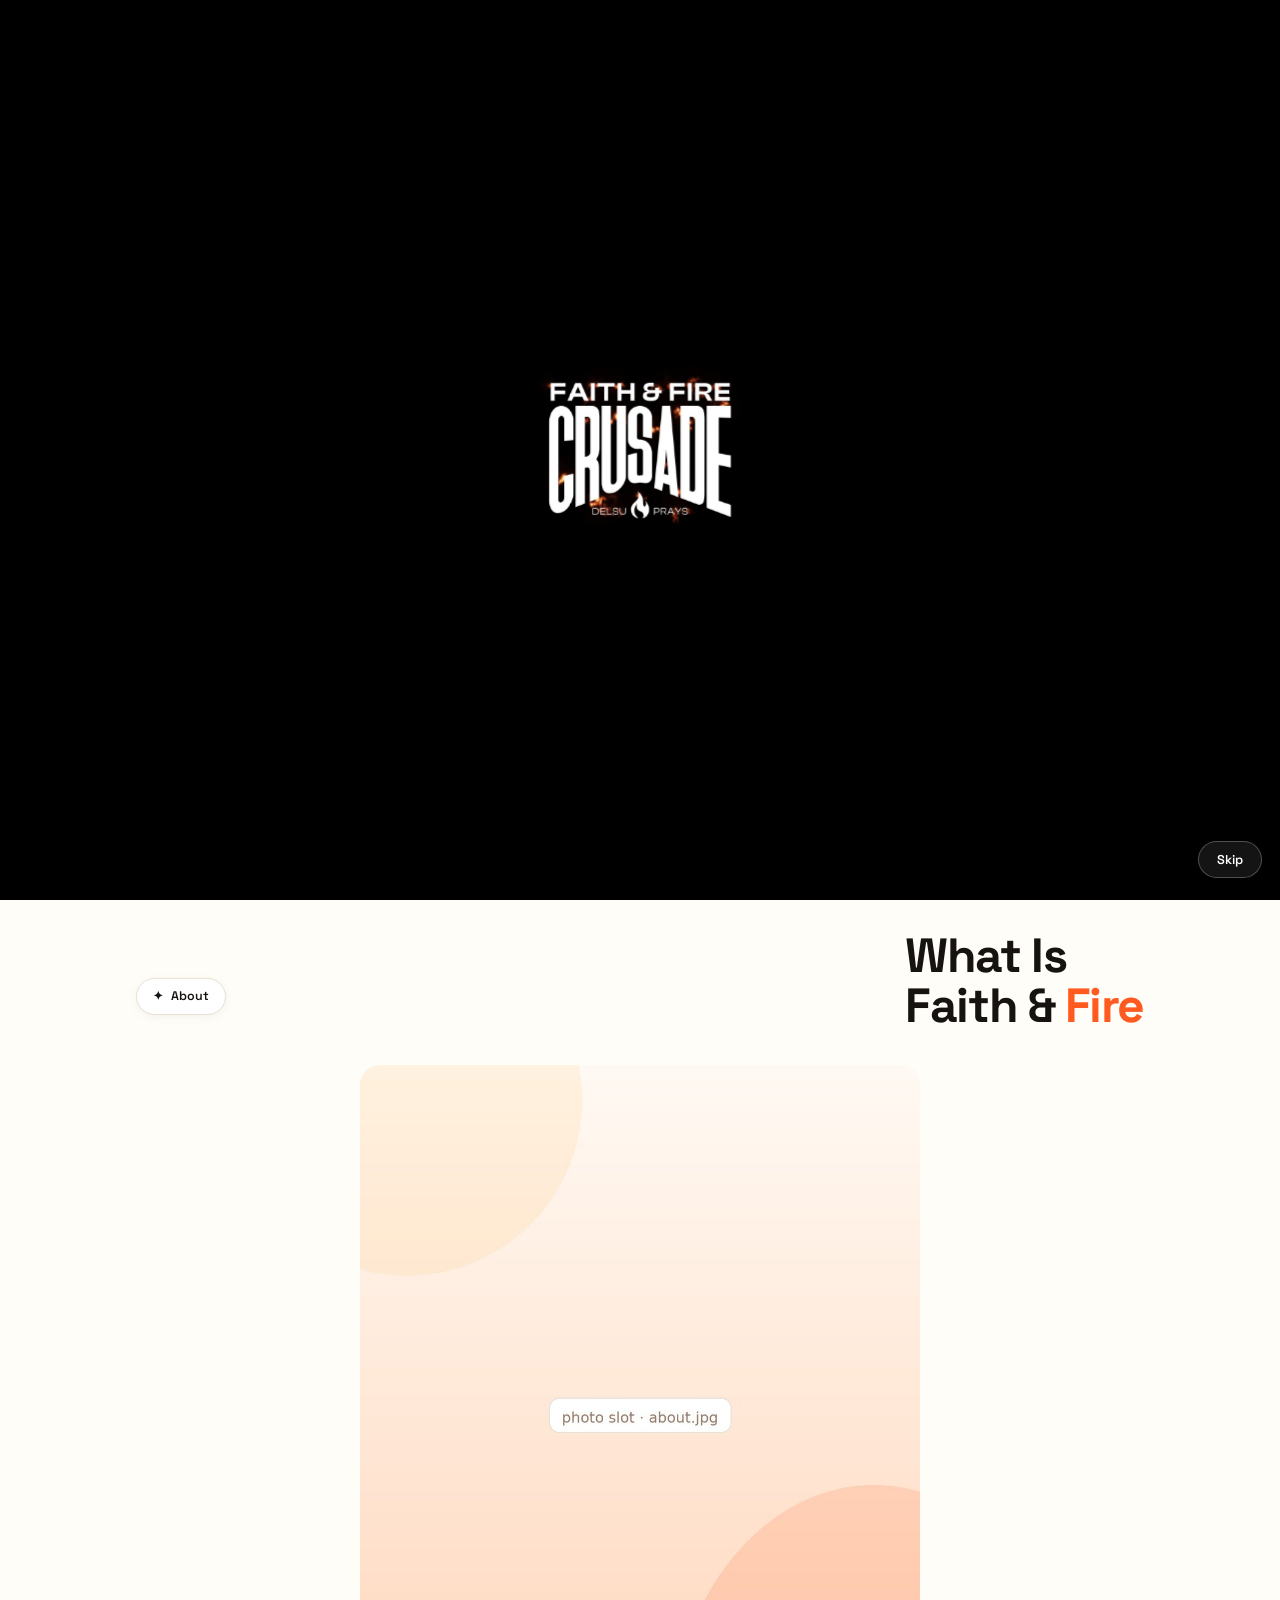
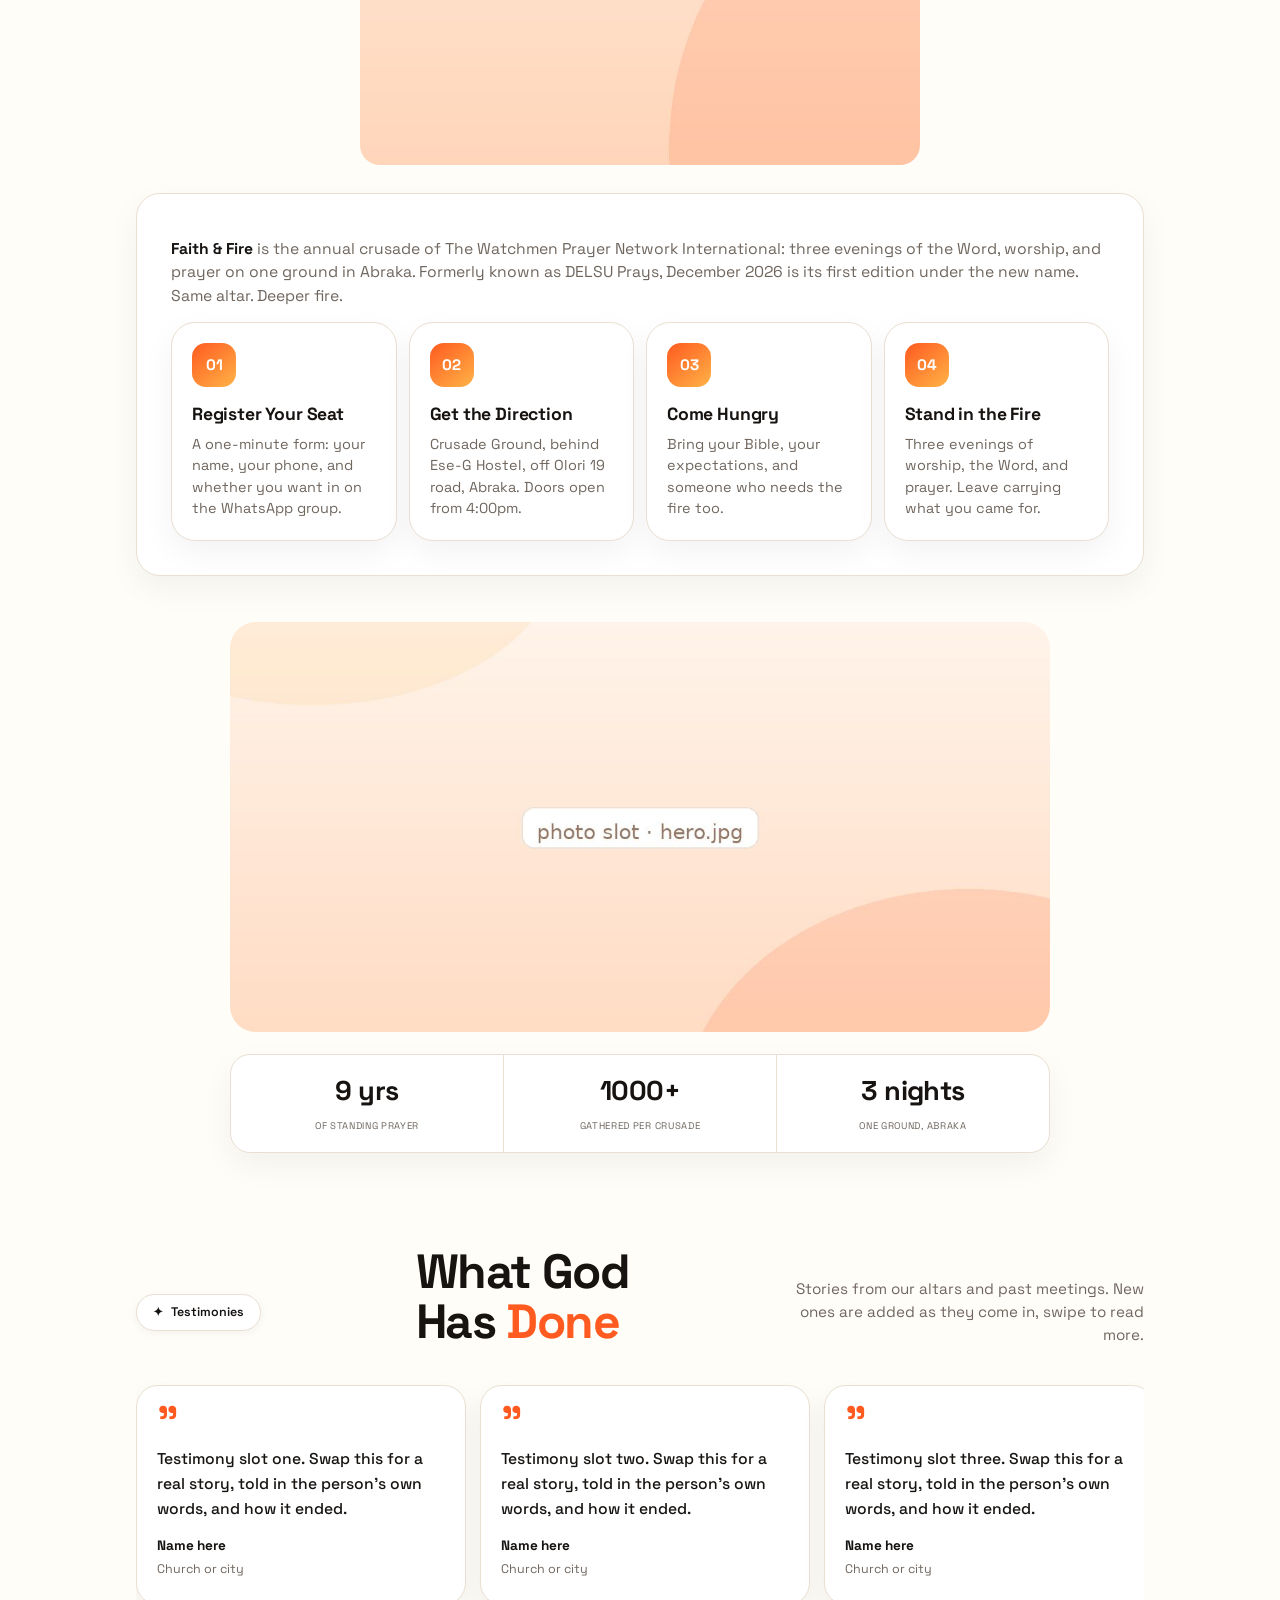
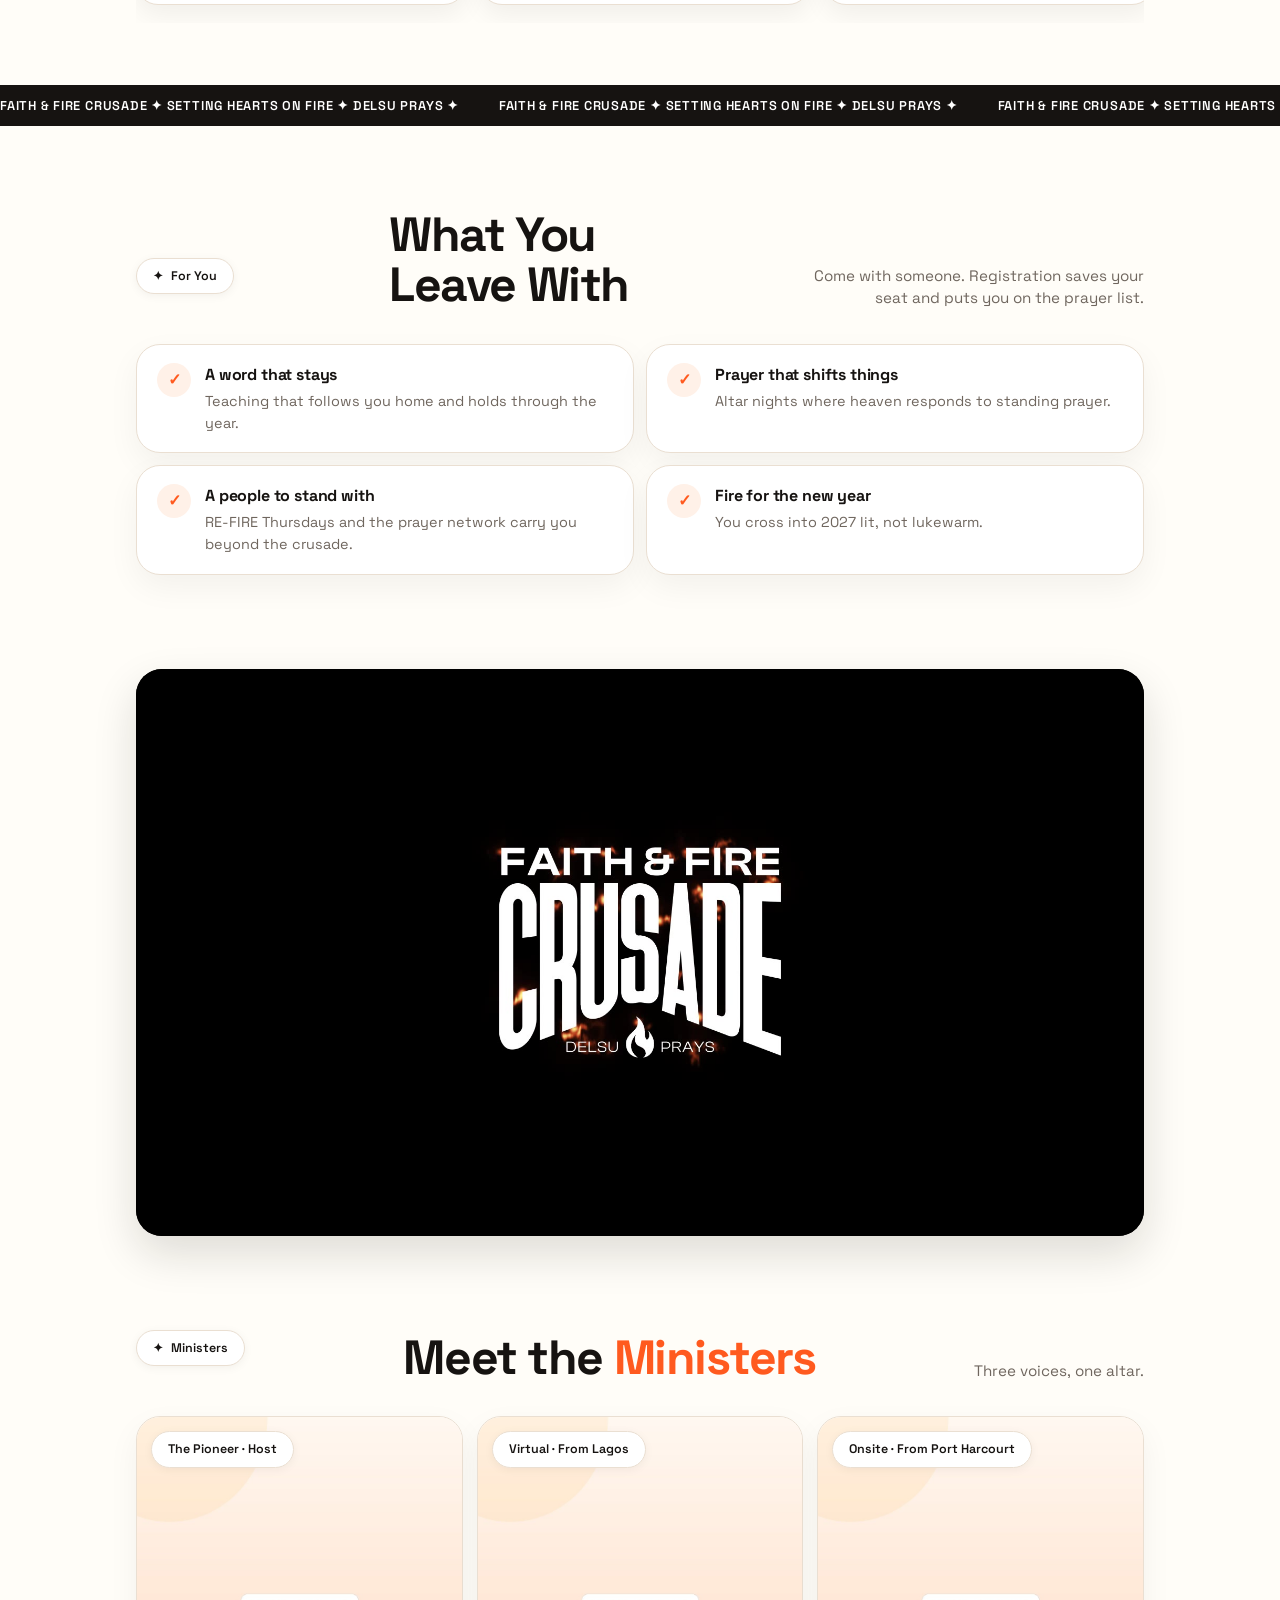
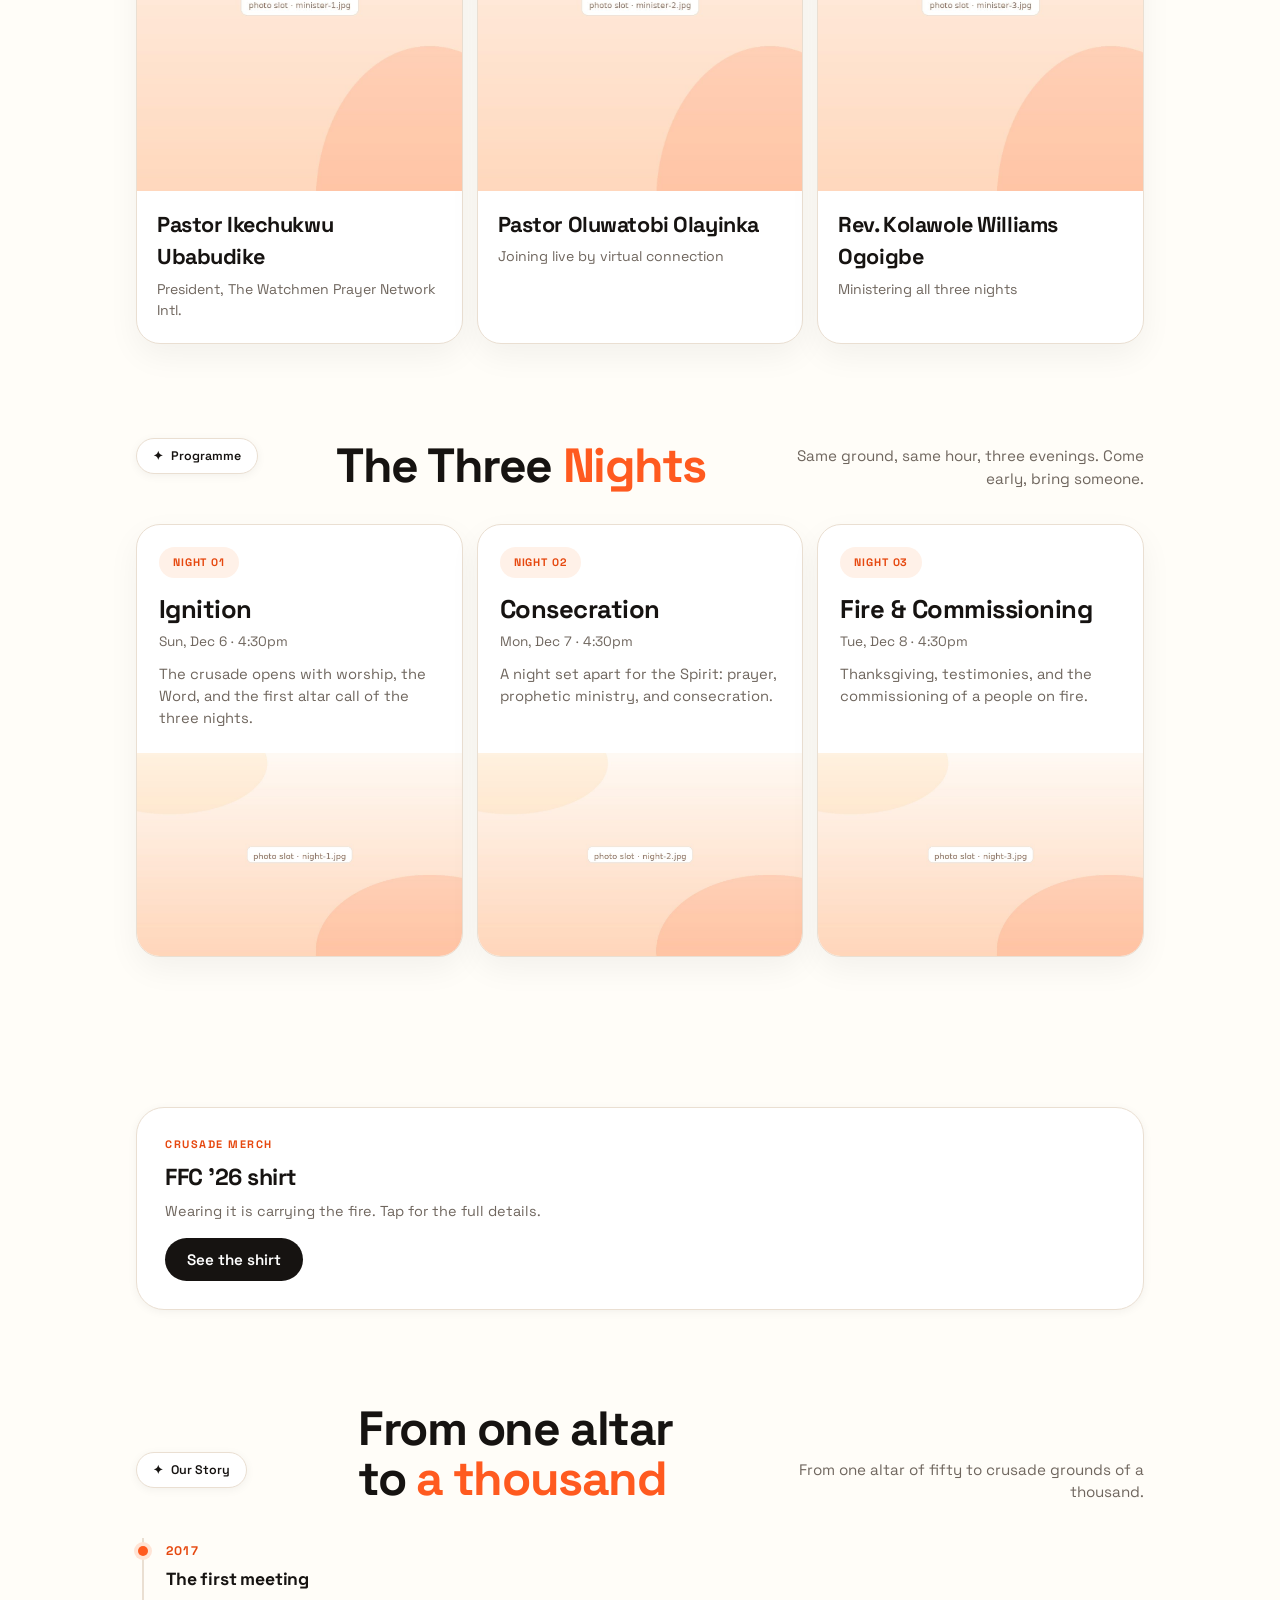
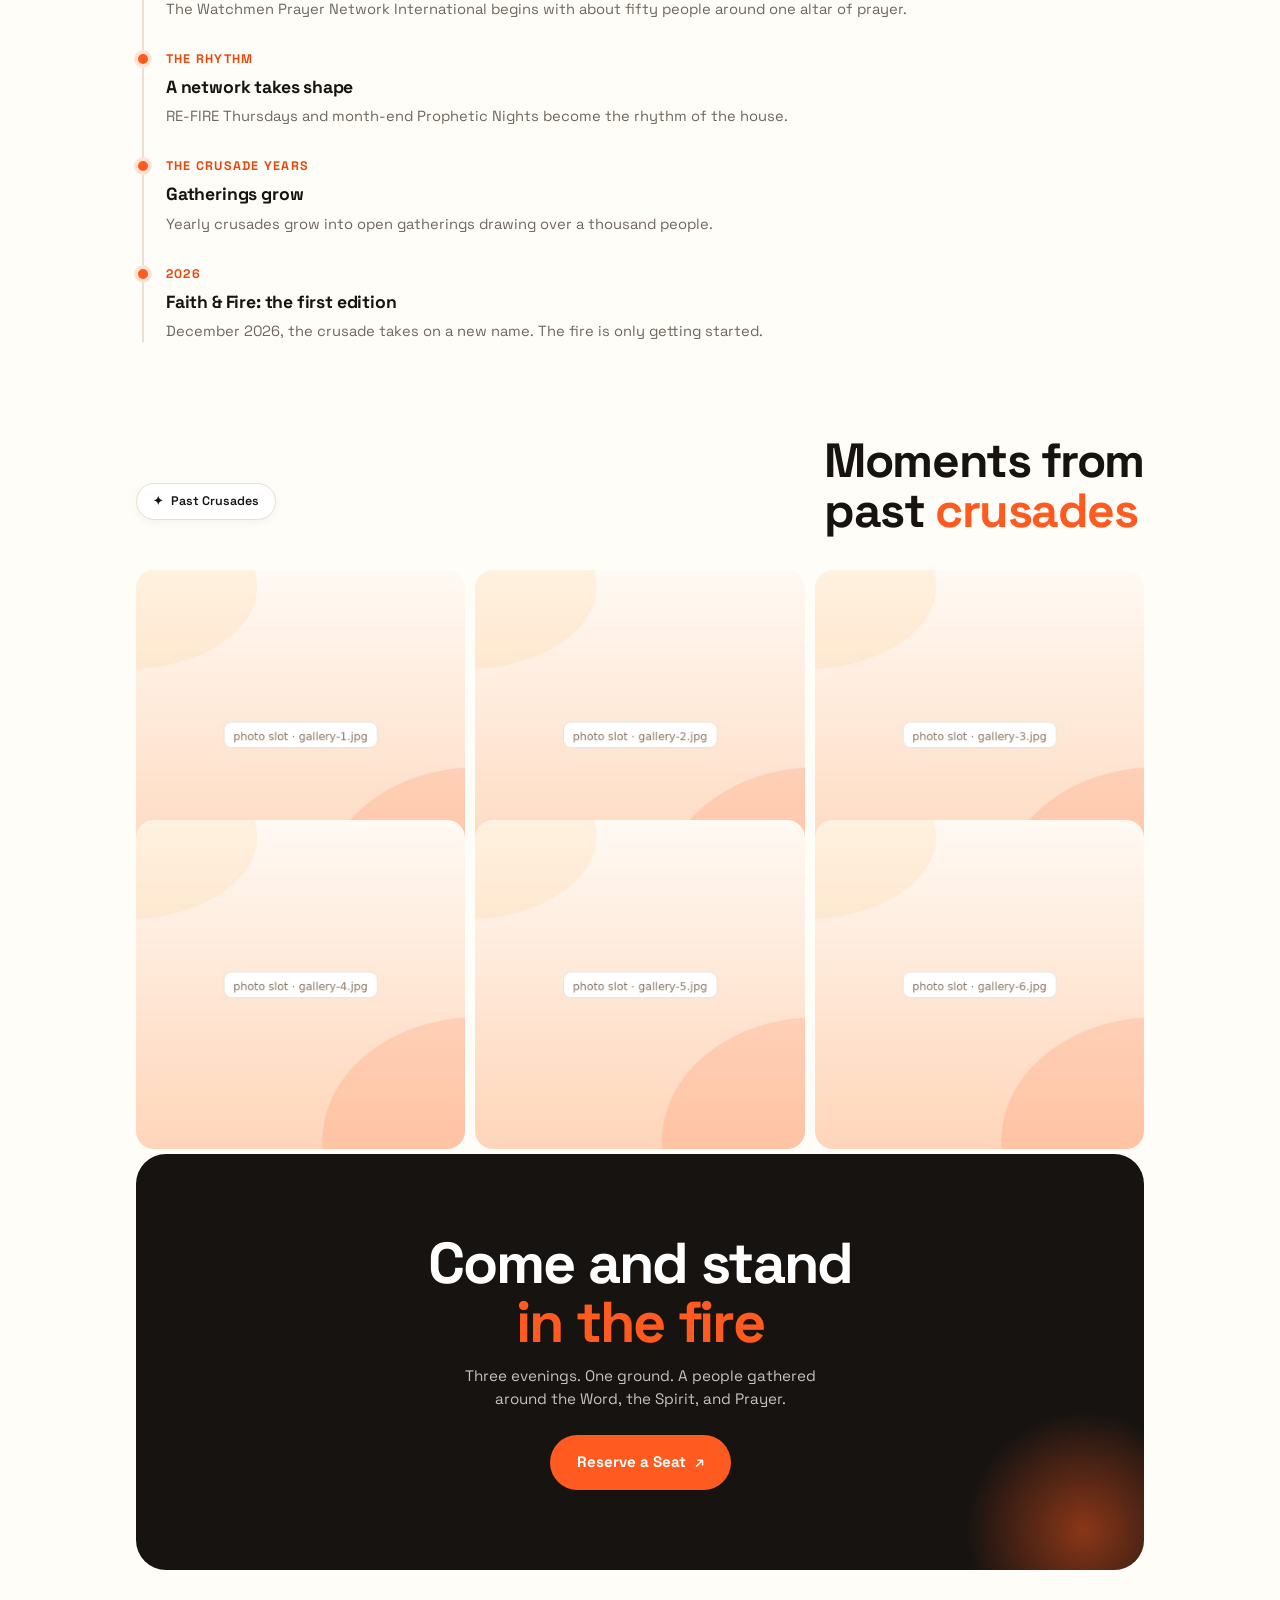
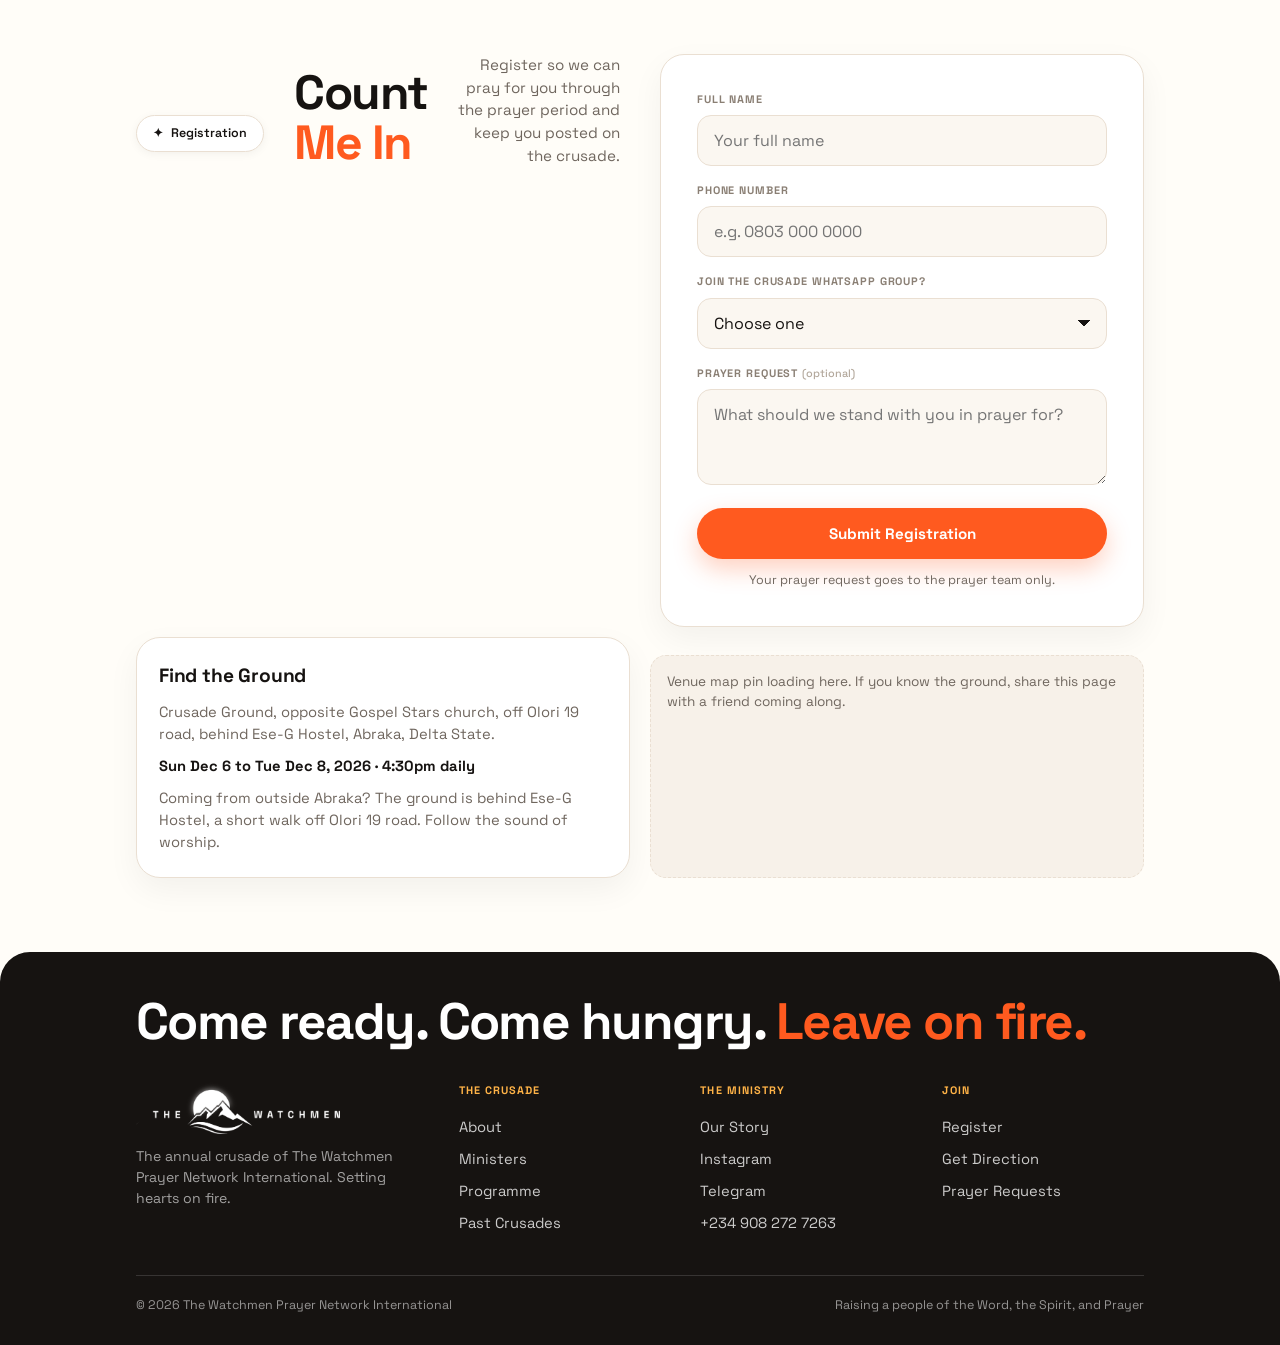
==== commit a2cc4a7a: "Hero: countdown and Reserve a Seat together on an orange block" ====
--- a/index.html
+++ b/index.html
@@ -148,6 +148,12 @@
 /* countdown in hero */
 .hero-count{margin-top:20px}
 .hero-count .lbl{font-size:.68rem;font-weight:700;letter-spacing:.12em;text-transform:uppercase;color:var(--muted)}
+.fire-block{margin-top:22px;background:linear-gradient(135deg,var(--ember-deep),var(--ember) 60%,#ff8a3d);border-radius:26px;padding:20px 16px;max-width:560px;margin-left:auto;margin-right:auto}
+.fire-block .hero-count{margin-top:0}
+.fire-block .lbl{color:rgba(255,255,255,.92)}
+.fire-block .count{margin-top:12px}
+.fire-block .count>div{border-color:rgba(255,255,255,.35);box-shadow:0 4px 14px rgba(0,0,0,.12)}
+.fire-block .hero-cta-row{margin-top:14px}
 .count{display:flex;gap:8px;margin-top:10px}
 .count>div{flex:1;background:#fff;border:1px solid var(--line);border-radius:16px;padding:10px 4px;text-align:center;box-shadow:0 2px 10px rgba(22,19,17,.05)}
 .count strong{display:block;font-size:clamp(1.5rem,7vw,2.1rem);color:var(--ember);letter-spacing:-.02em;font-variant-numeric:tabular-nums}
@@ -290,6 +296,7 @@
       <span class="chip"><em>📅</em> Sun Dec 6 – Tue Dec 8, 2026</span>
       <span class="chip"><em>📍</em> Abraka, Delta State</span>
     </div>
+    <div class="fire-block">
     <div class="hero-count">
       <span class="lbl">The fire starts in</span>
       <div class="count" id="count">
@@ -299,7 +306,12 @@
         <div><strong id="cs">00</strong><span>Secs</span></div>
       </div>
     </div>
-    </div>
+    <div class="hero-cta-row">
+      <a href="#register" class="btn btn-dark">Reserve a Seat <i>↗</i></a>
+      <a href="#programme" class="btn btn-ghost">See the Programme</a>
+    </div>
+    </div>
+  </div>
 </header>
 <section id="about" class="about">
   <div class="wrap">
@@ -321,10 +333,6 @@
 
 <section class="follow-strip">
   <div class="wrap">
-<div class="hero-cta-row">
-      <a href="#register" class="btn btn-dark">Reserve a Seat <i>↗</i></a>
-      <a href="#programme" class="btn btn-ghost">See the Programme</a>
-    </div>
     <div class="hero-media photo"><img src="assets/img/hero.jpg" alt="The Watchmen Prayer Network gathering" loading="lazy"></div>
     <div class="hero-stats">
       <div><strong>9 yrs</strong><span>of standing prayer</span></div>
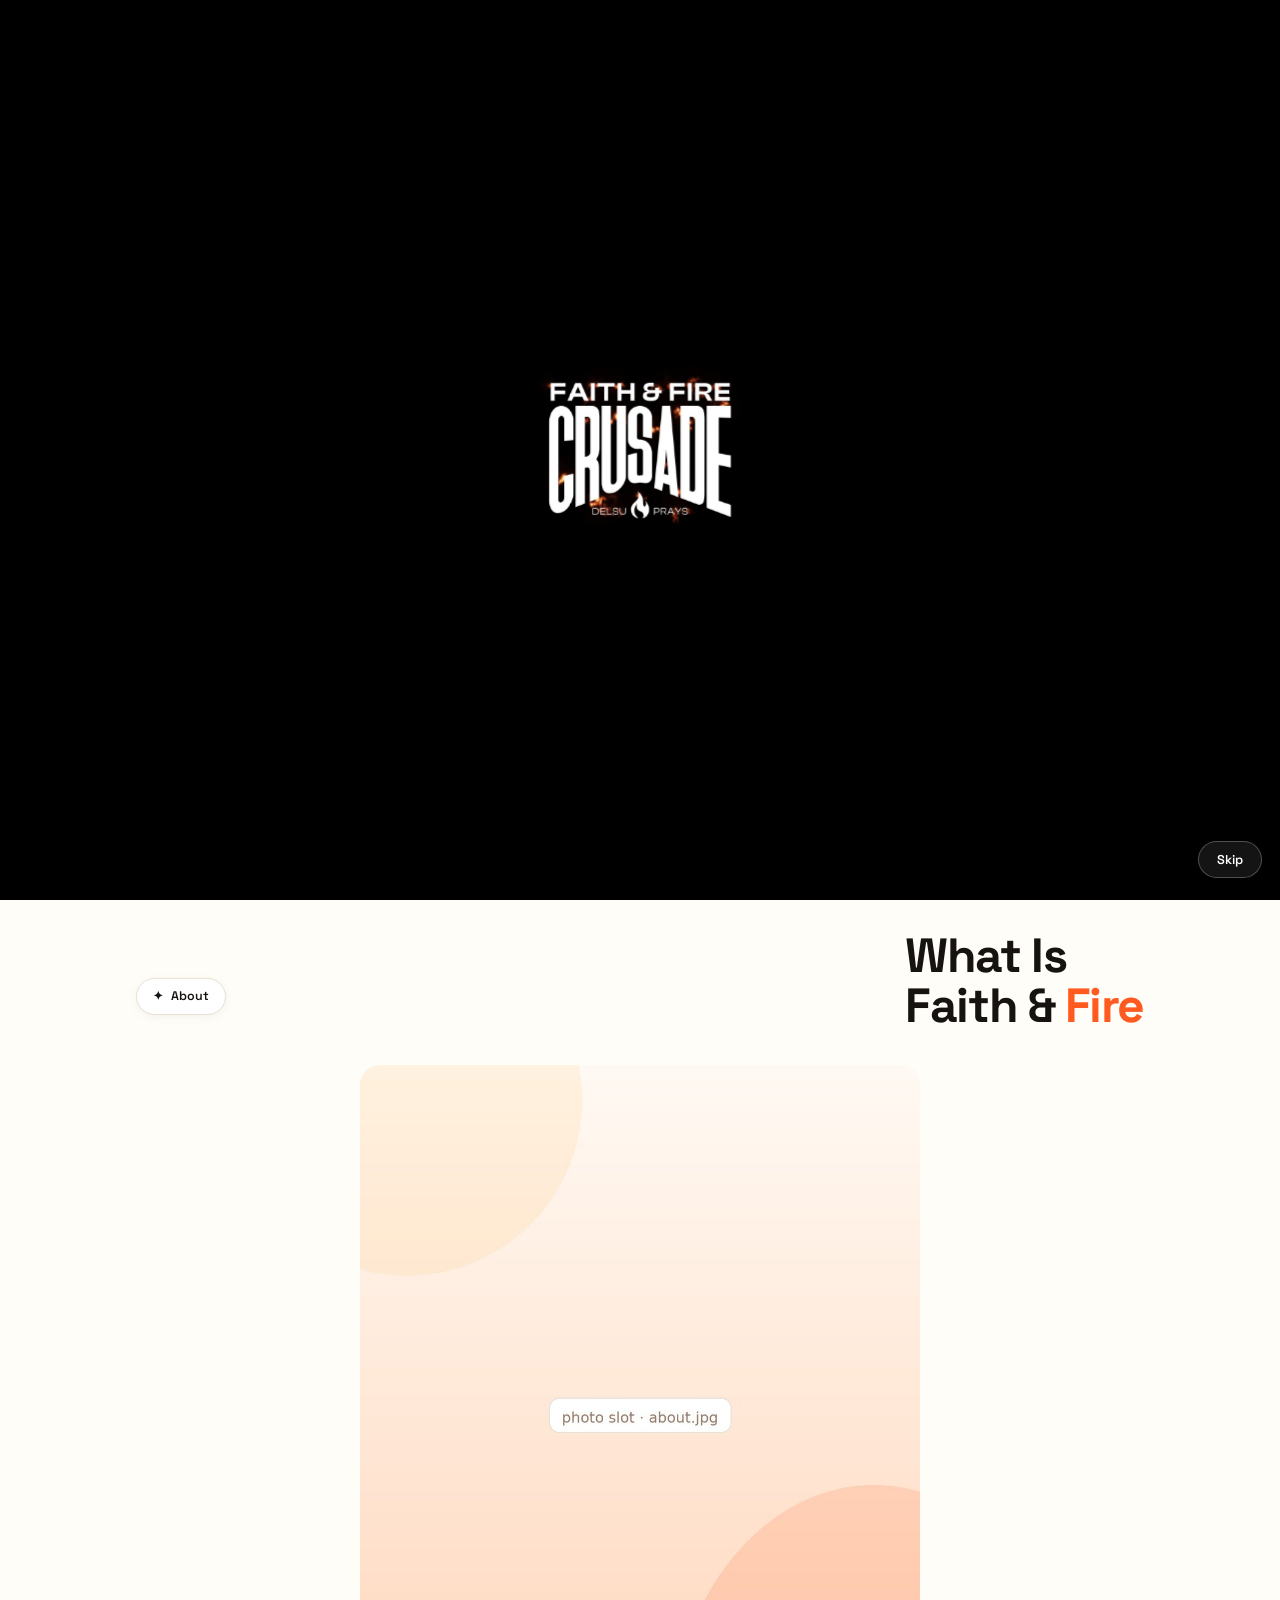
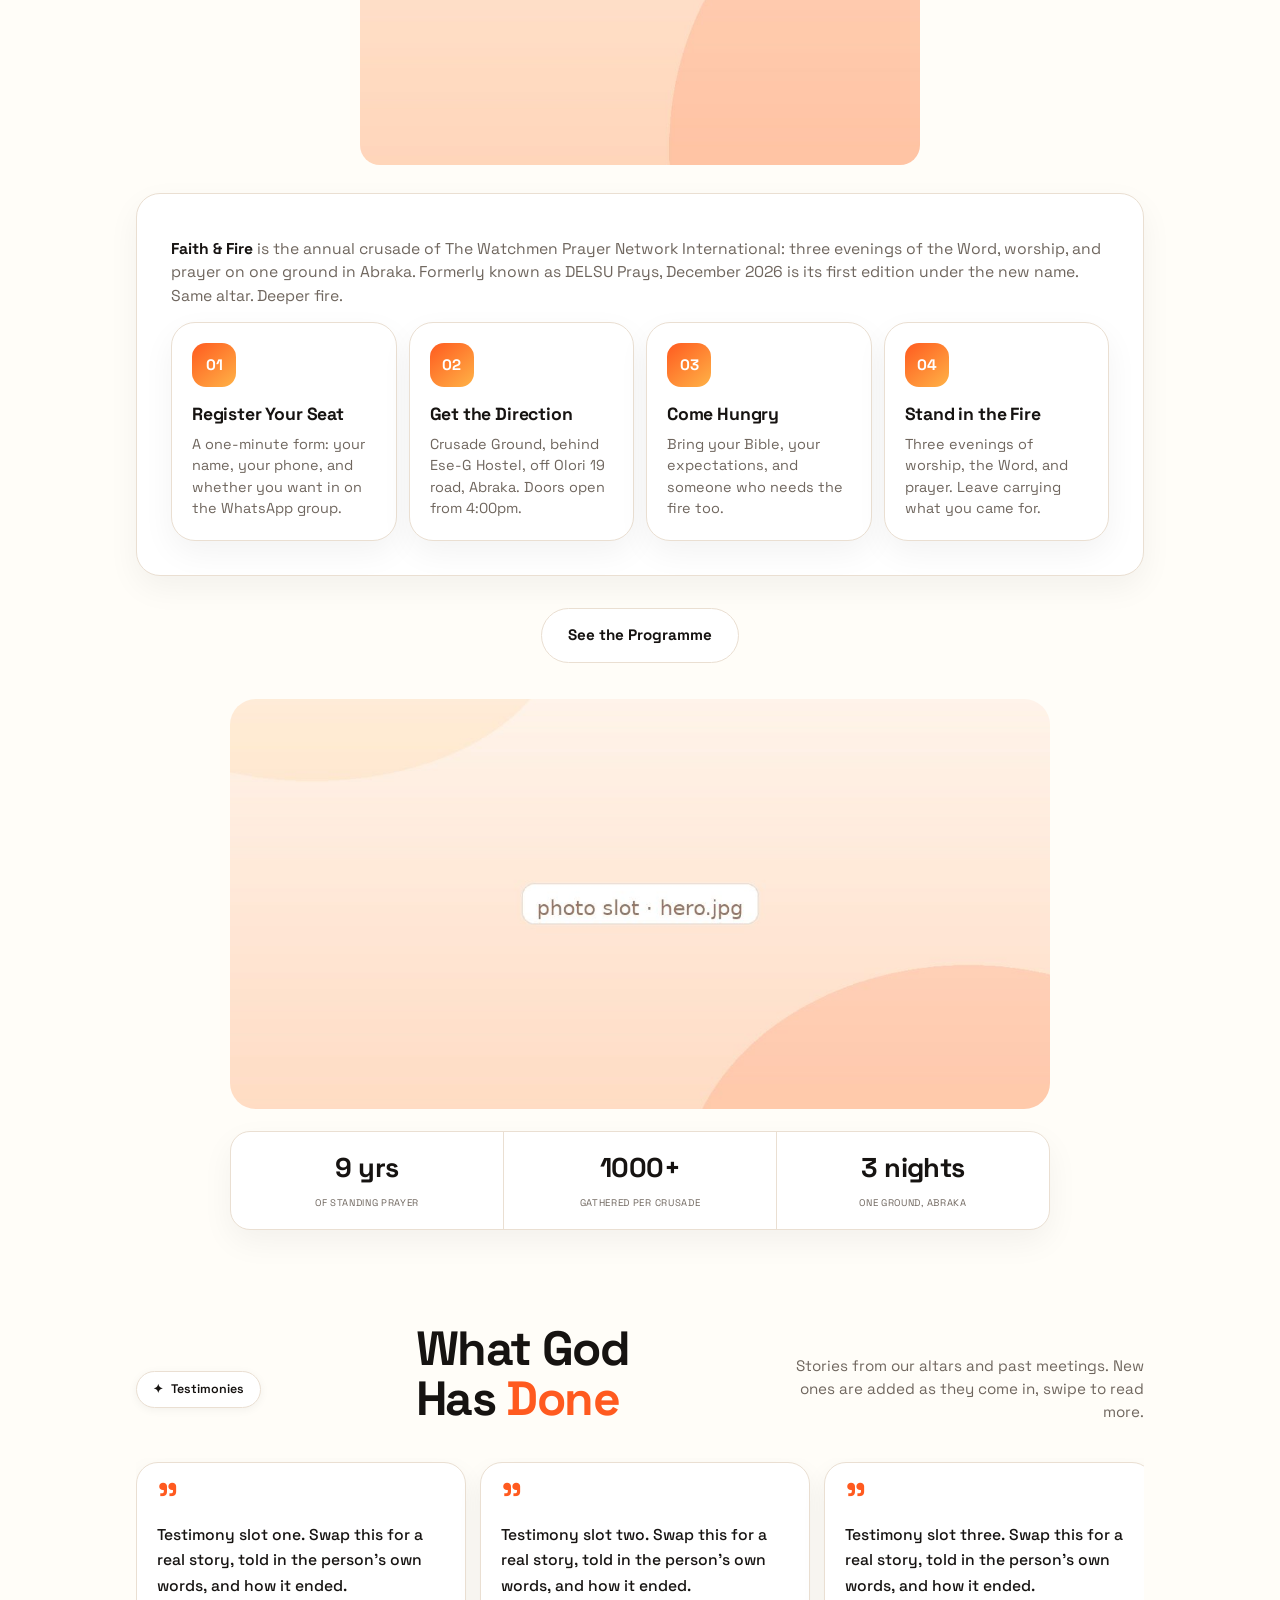
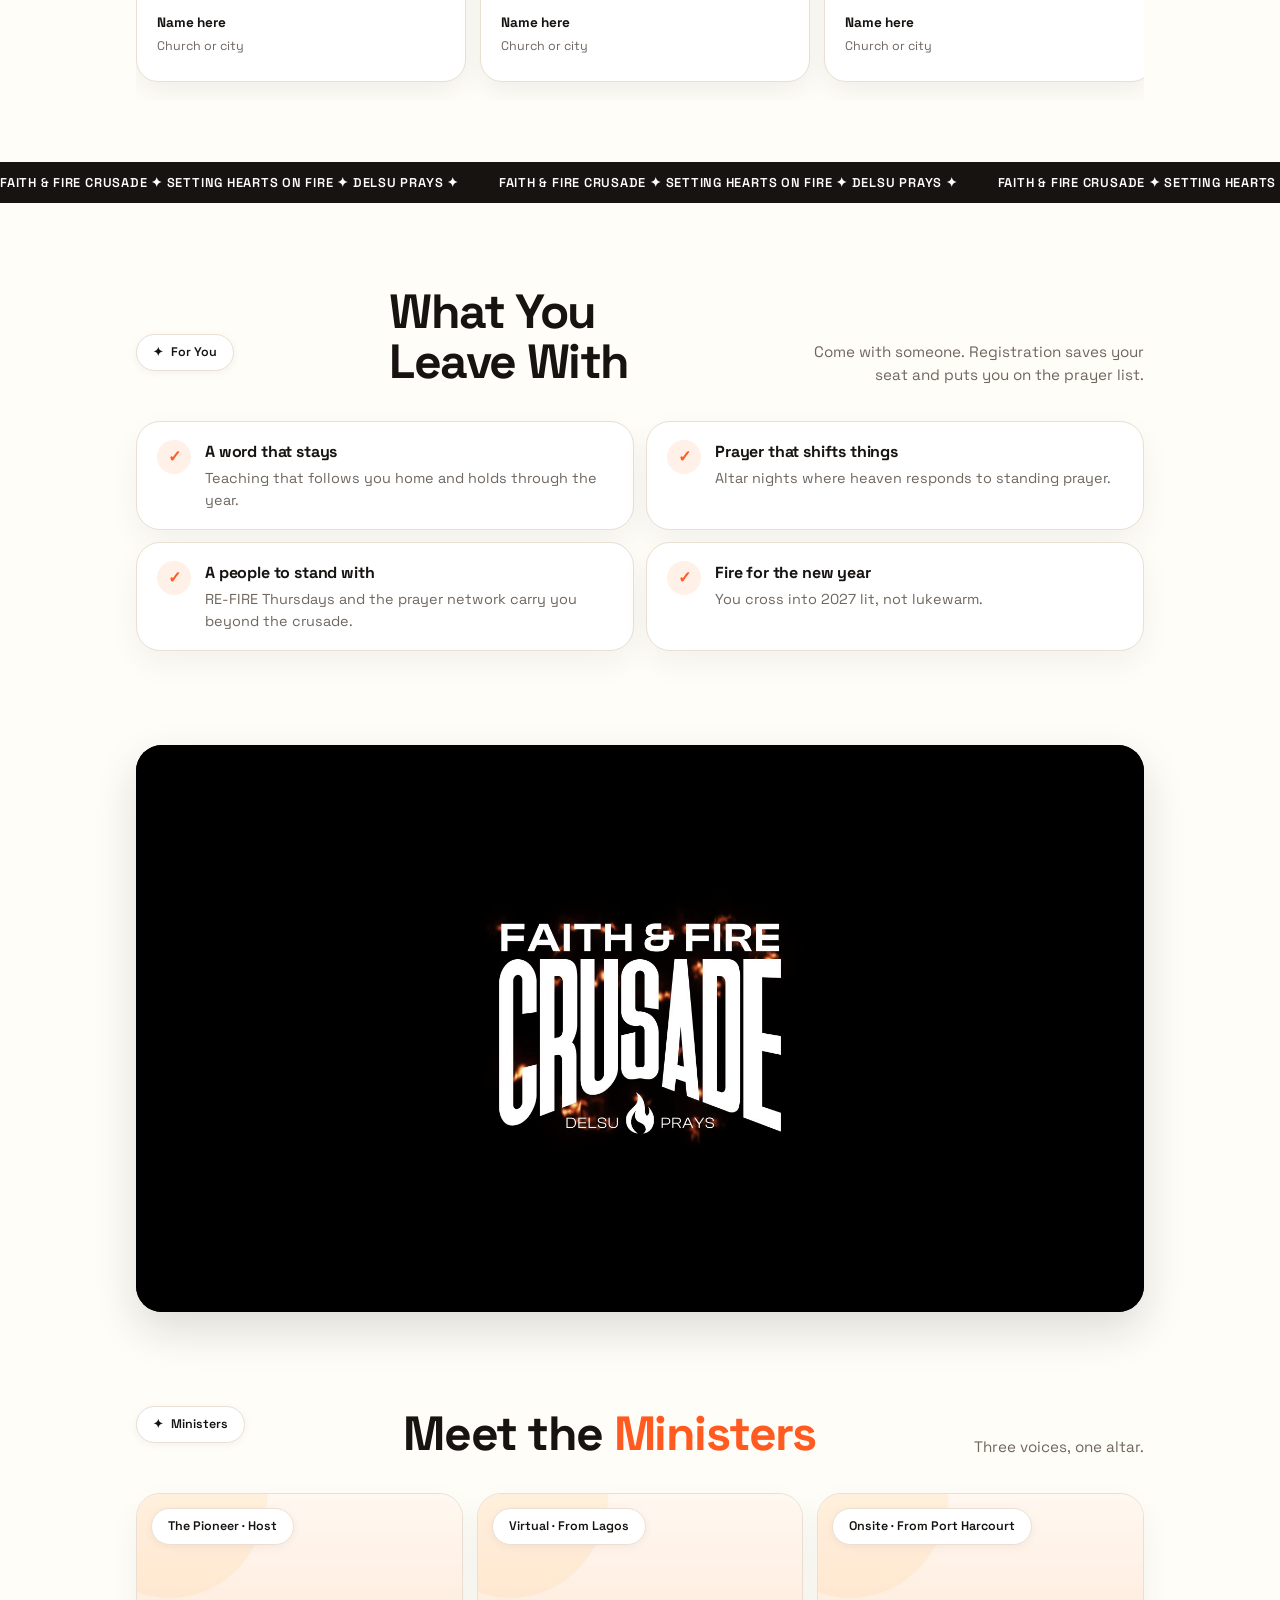
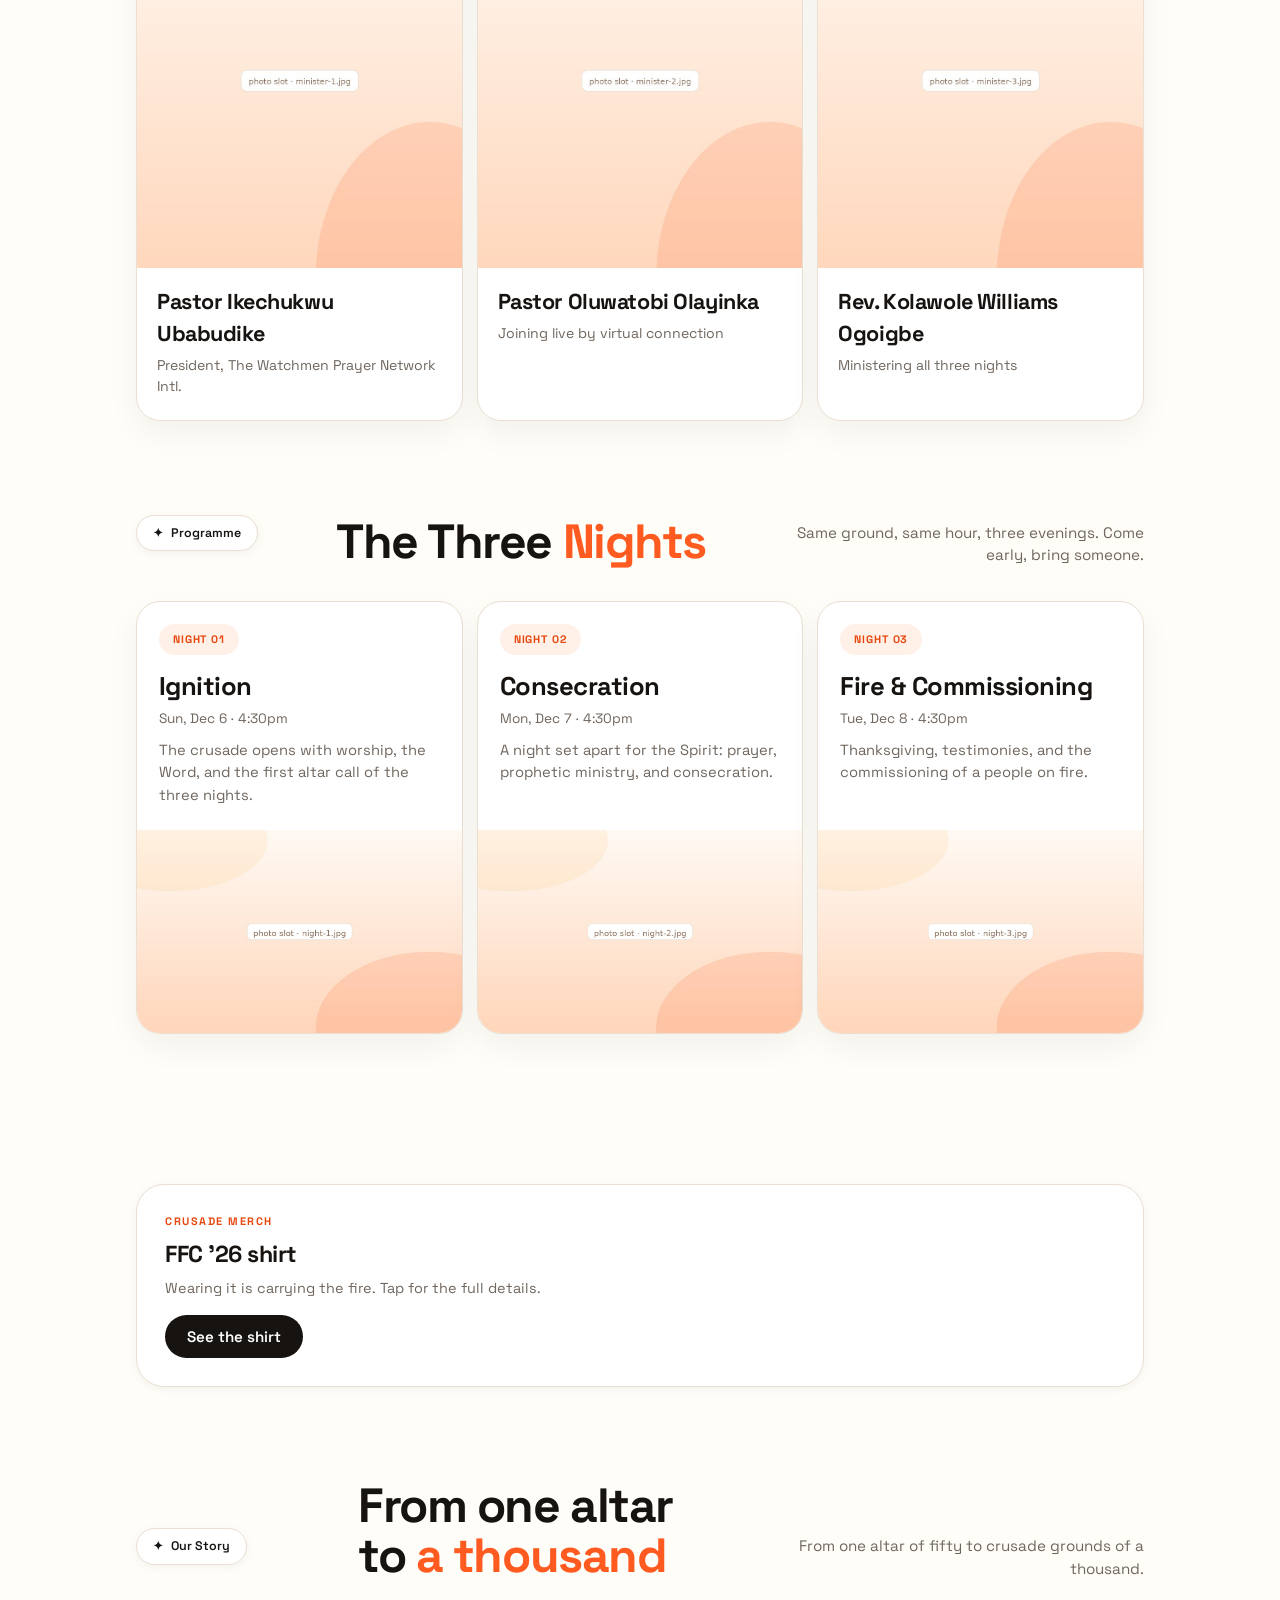
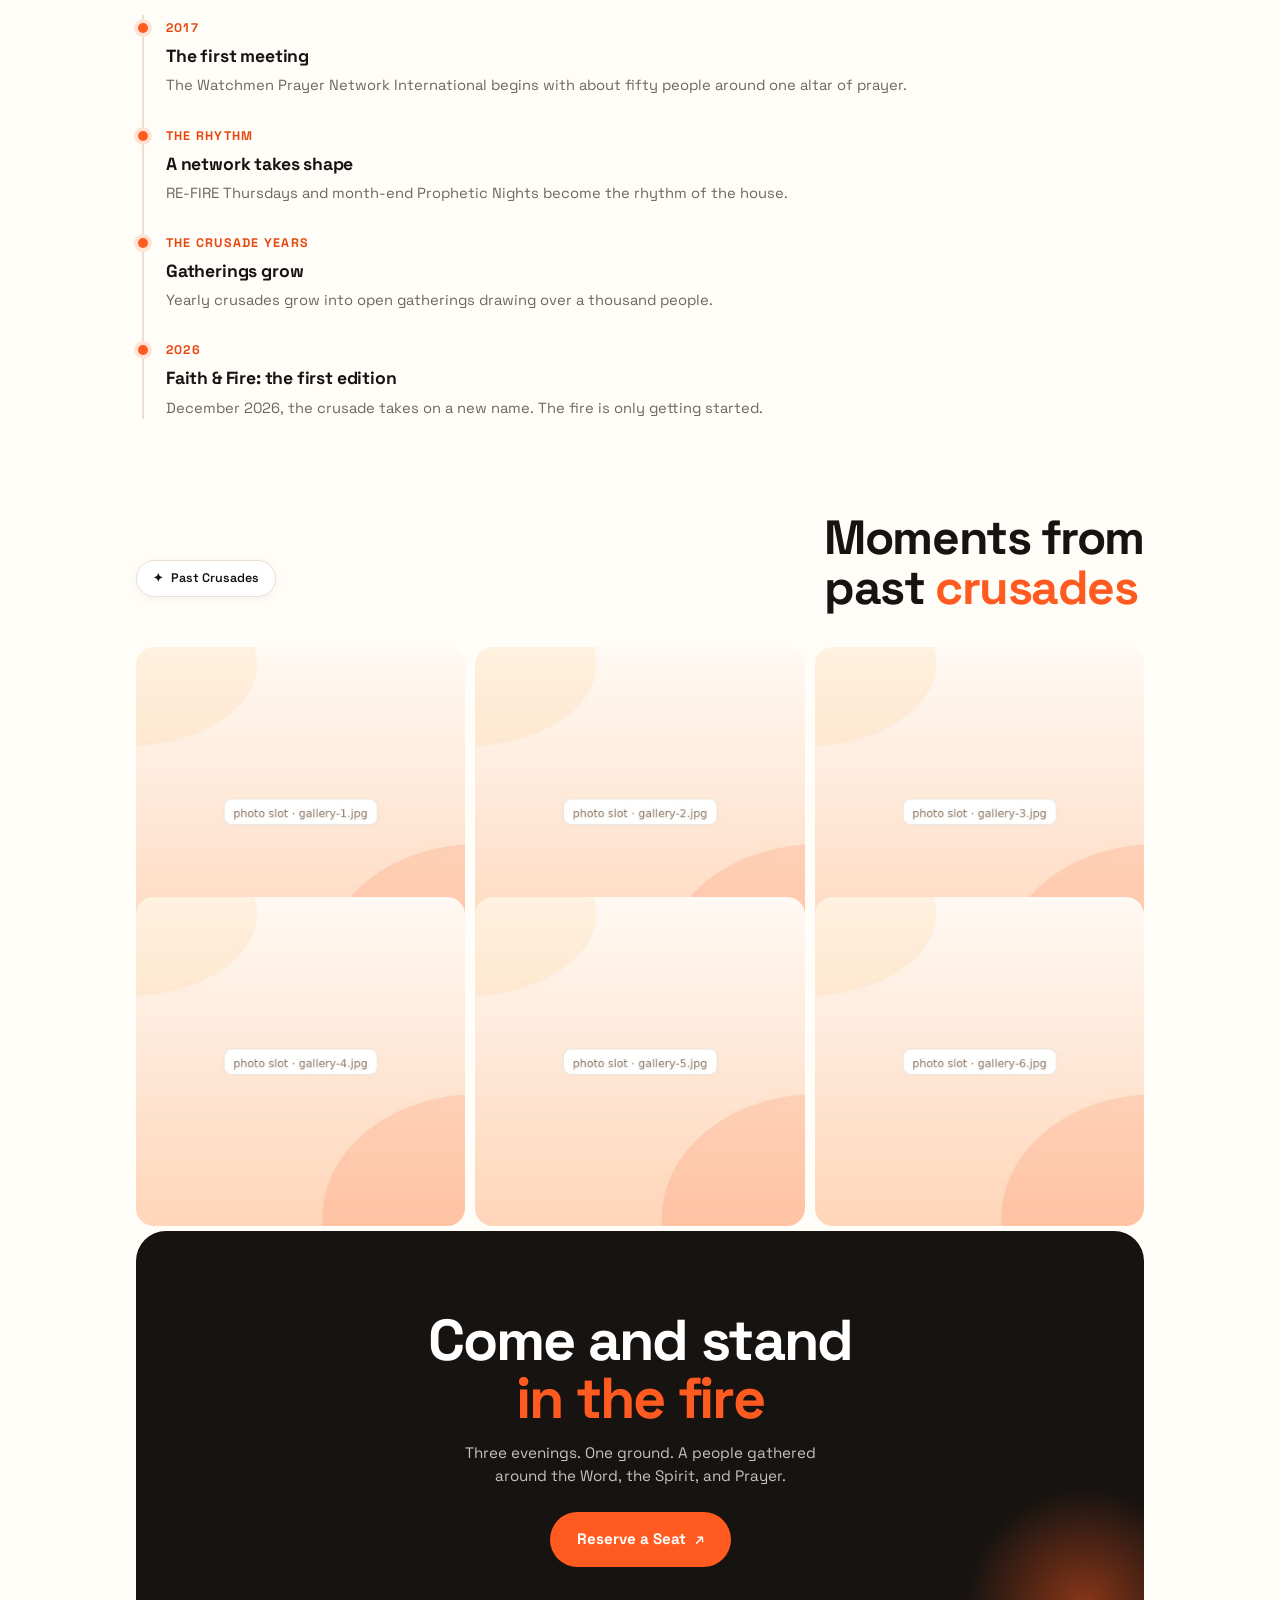
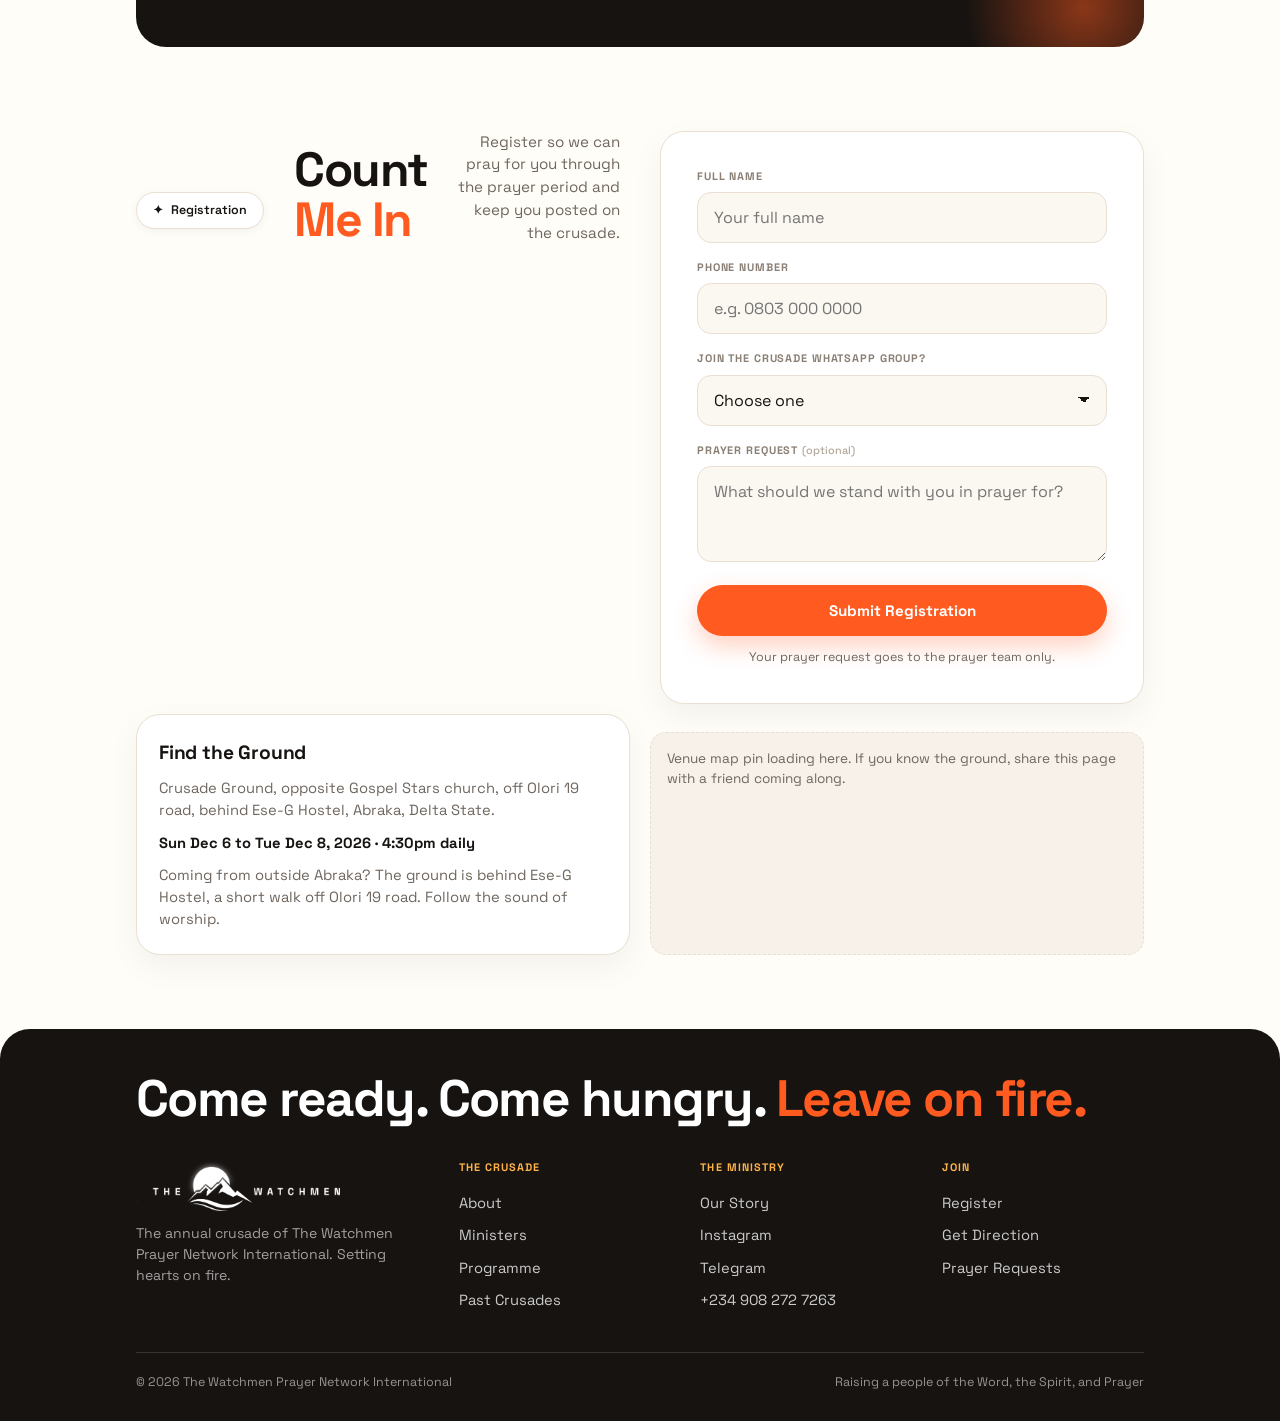
==== commit 3b0942f4: "Orange block: countdown + Reserve a Seat only" ====
--- a/index.html
+++ b/index.html
@@ -308,7 +308,6 @@
     </div>
     <div class="hero-cta-row">
       <a href="#register" class="btn btn-dark">Reserve a Seat <i>↗</i></a>
-      <a href="#programme" class="btn btn-ghost">See the Programme</a>
     </div>
     </div>
   </div>
@@ -333,6 +332,9 @@
 
 <section class="follow-strip">
   <div class="wrap">
+    <div class="hero-cta-row">
+      <a href="#programme" class="btn btn-ghost">See the Programme</a>
+    </div>
     <div class="hero-media photo"><img src="assets/img/hero.jpg" alt="The Watchmen Prayer Network gathering" loading="lazy"></div>
     <div class="hero-stats">
       <div><strong>9 yrs</strong><span>of standing prayer</span></div>
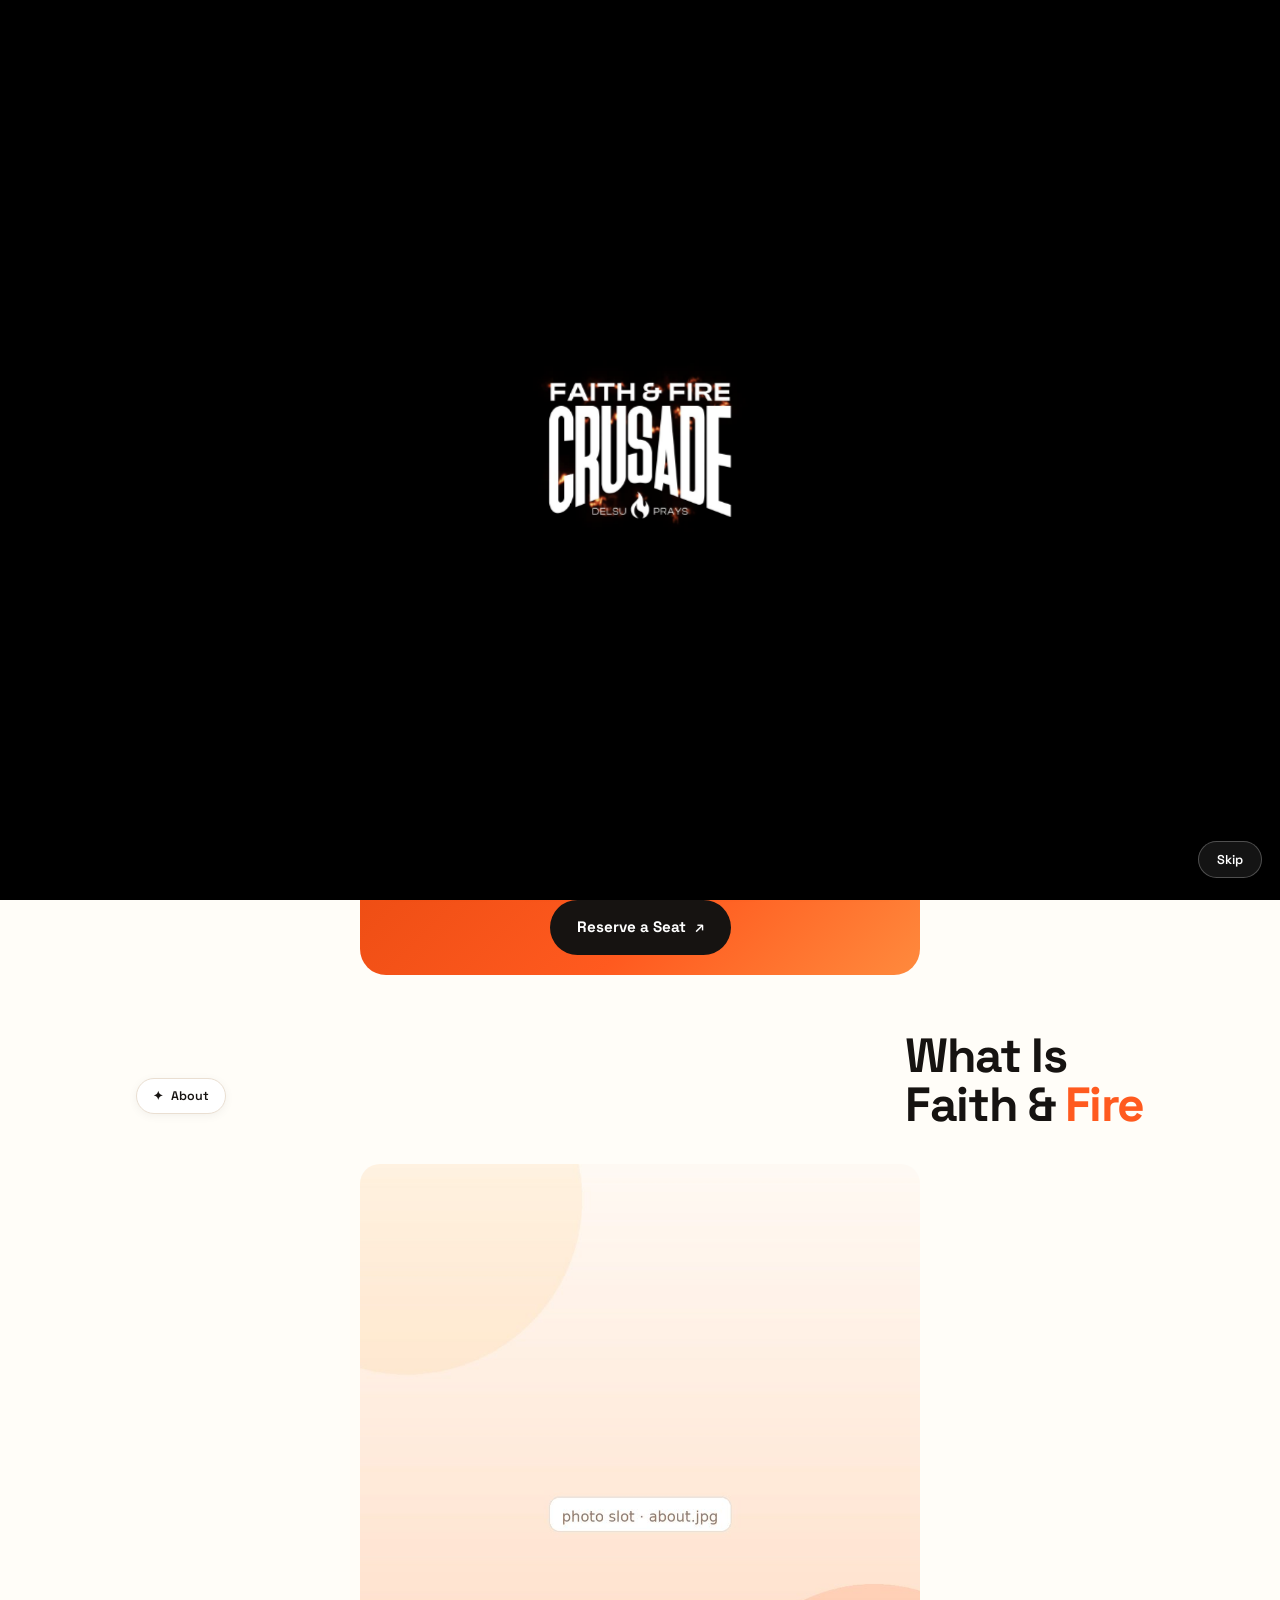
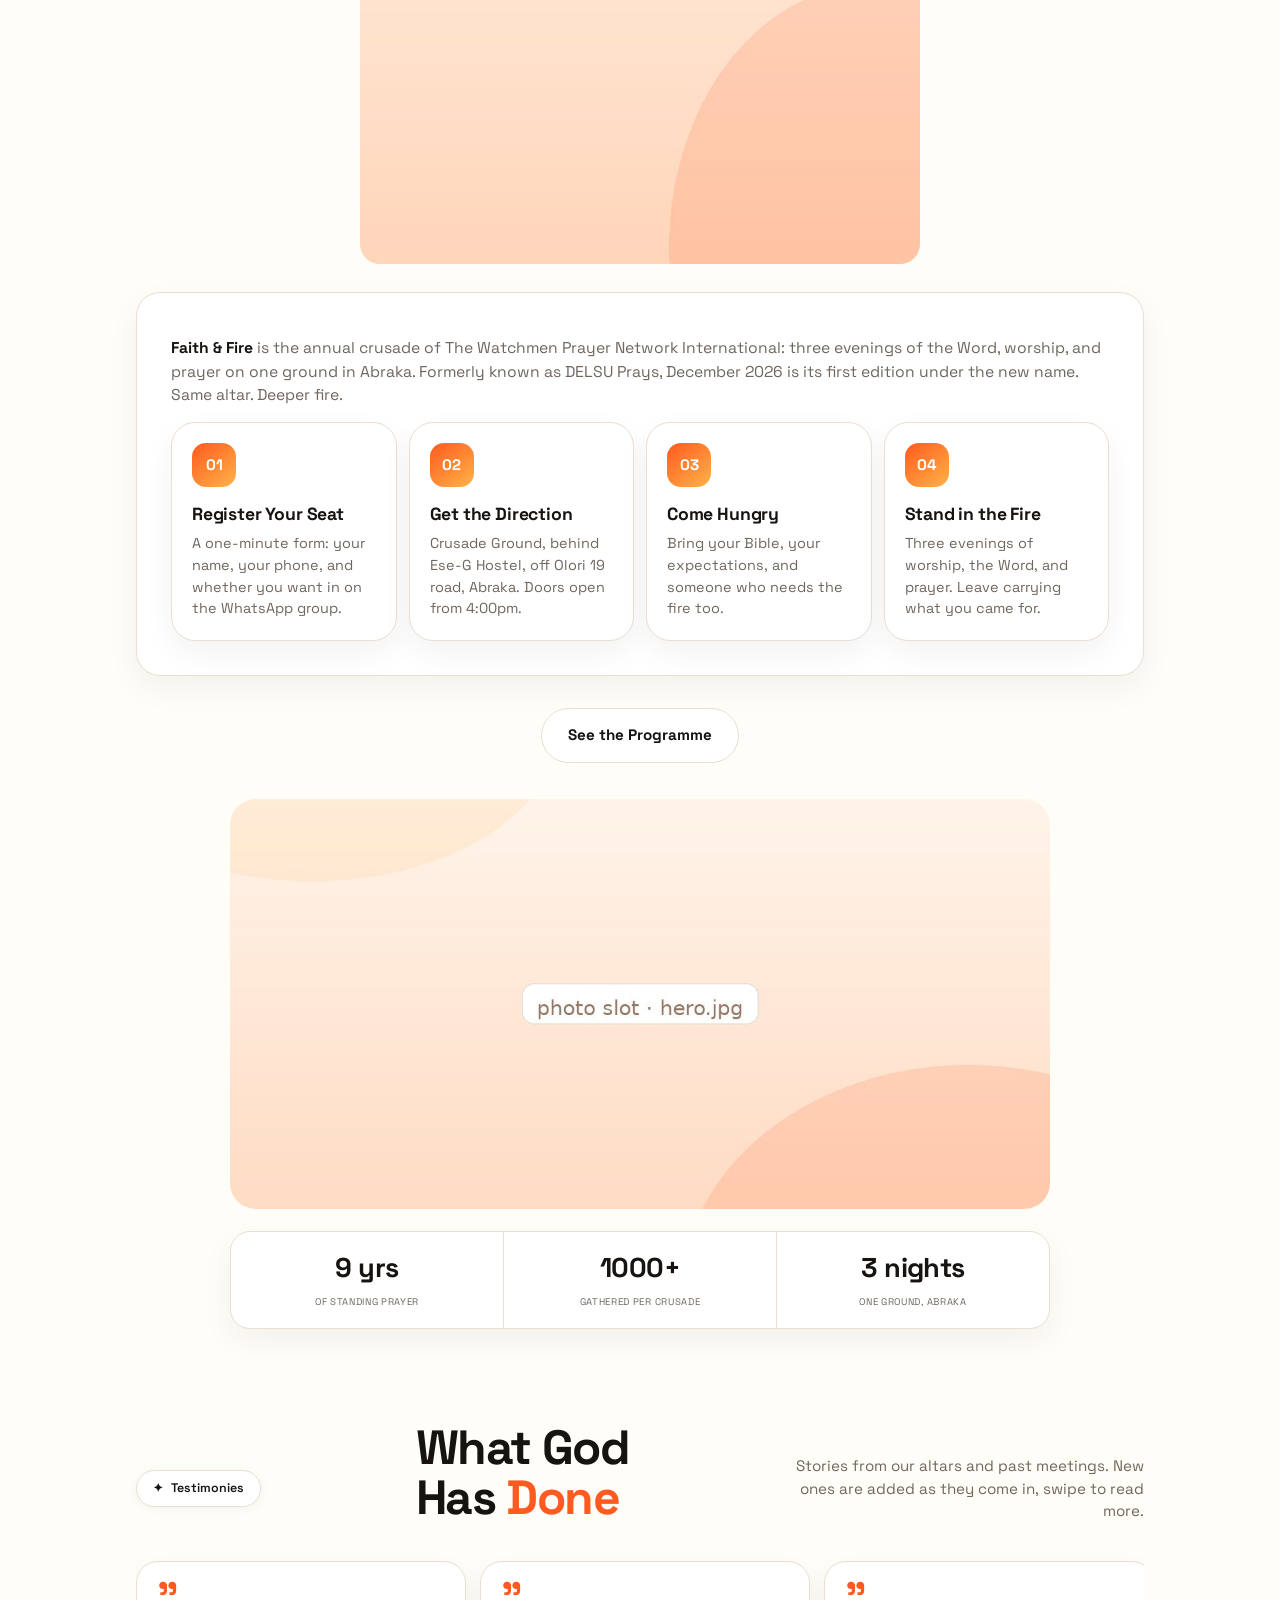
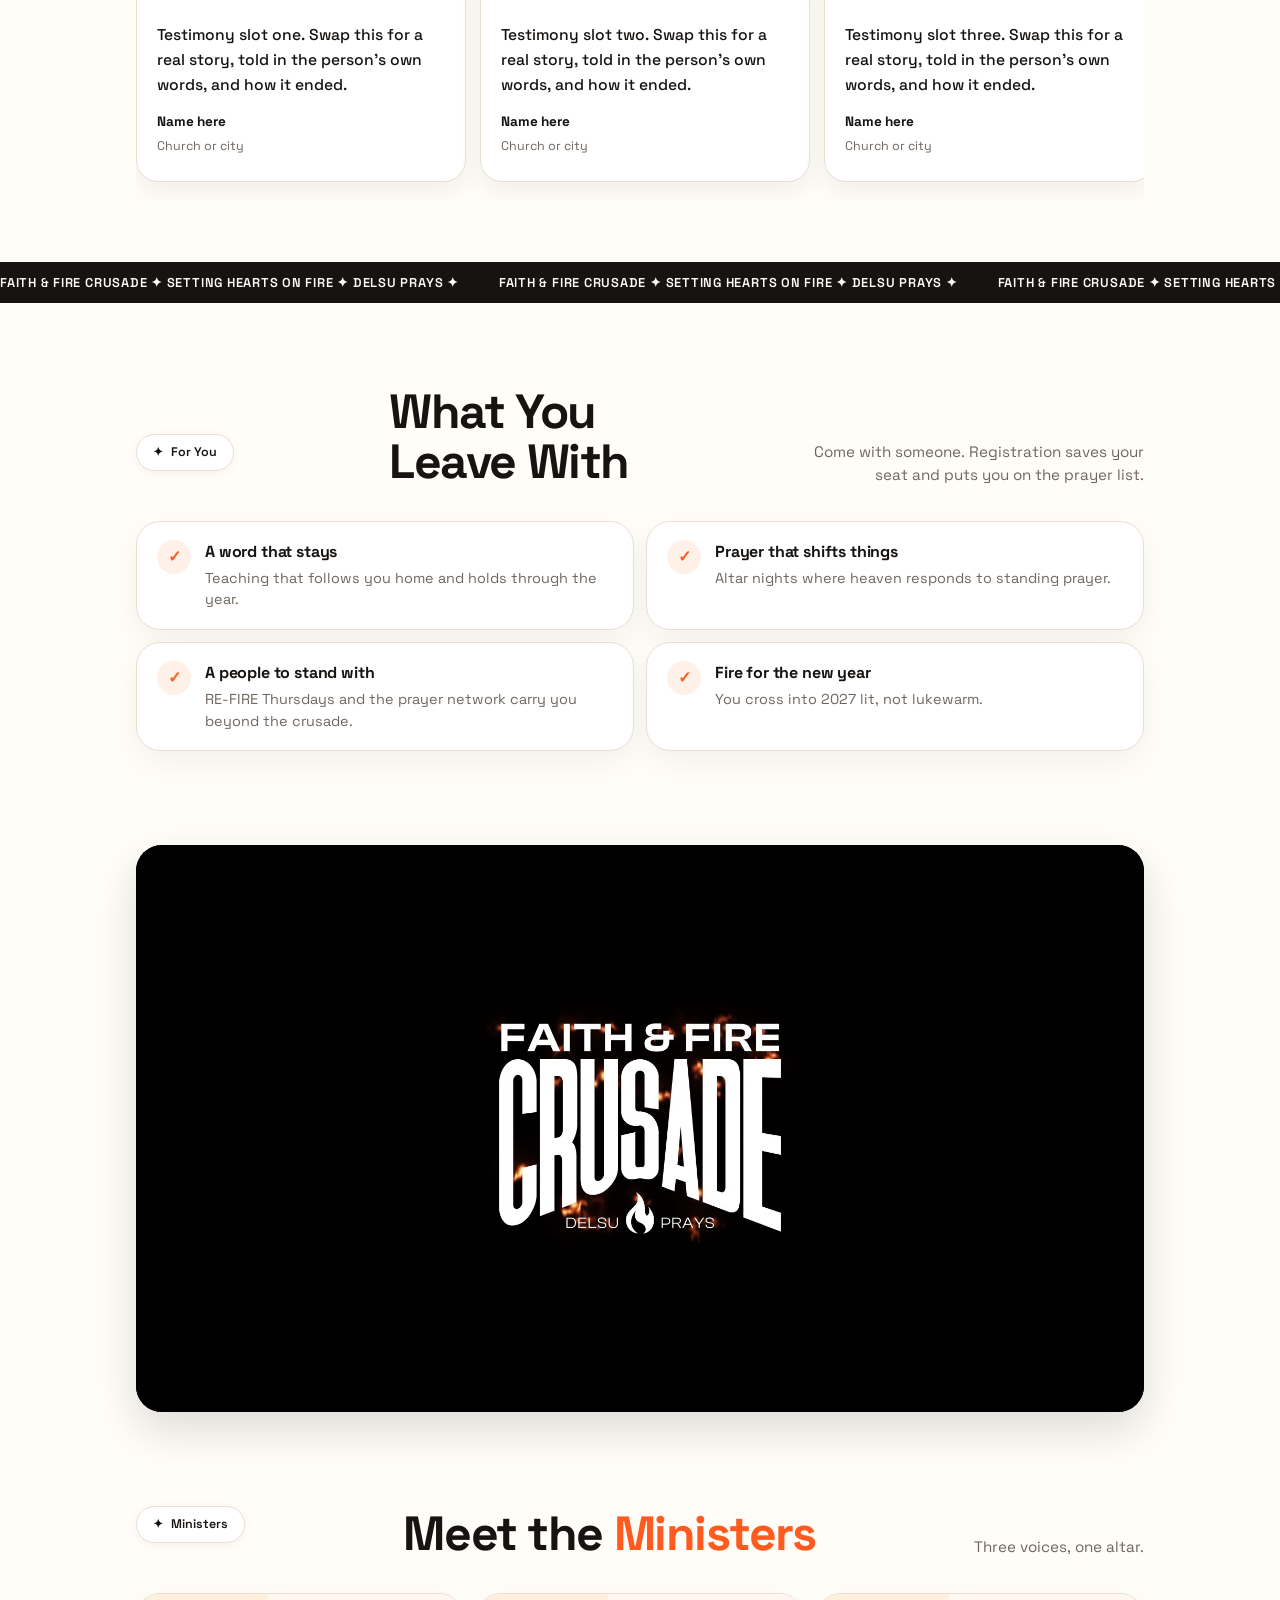
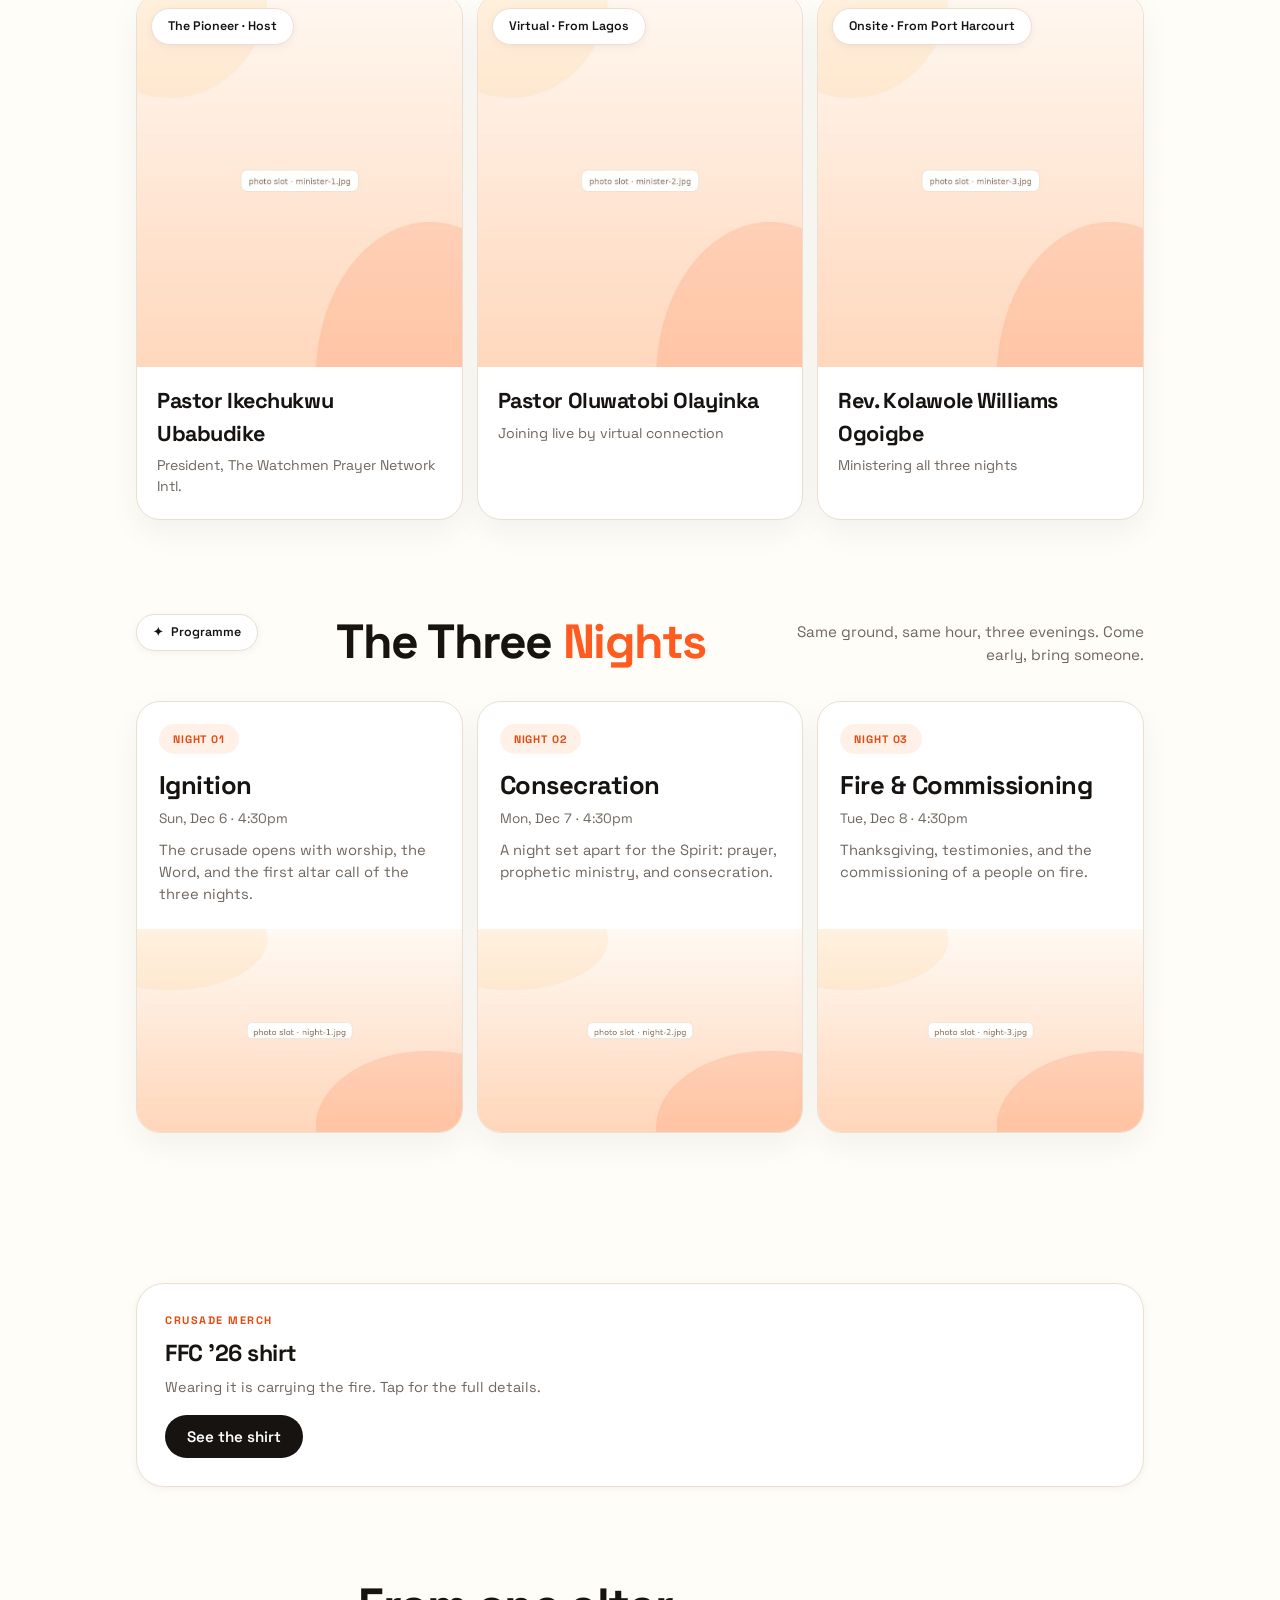
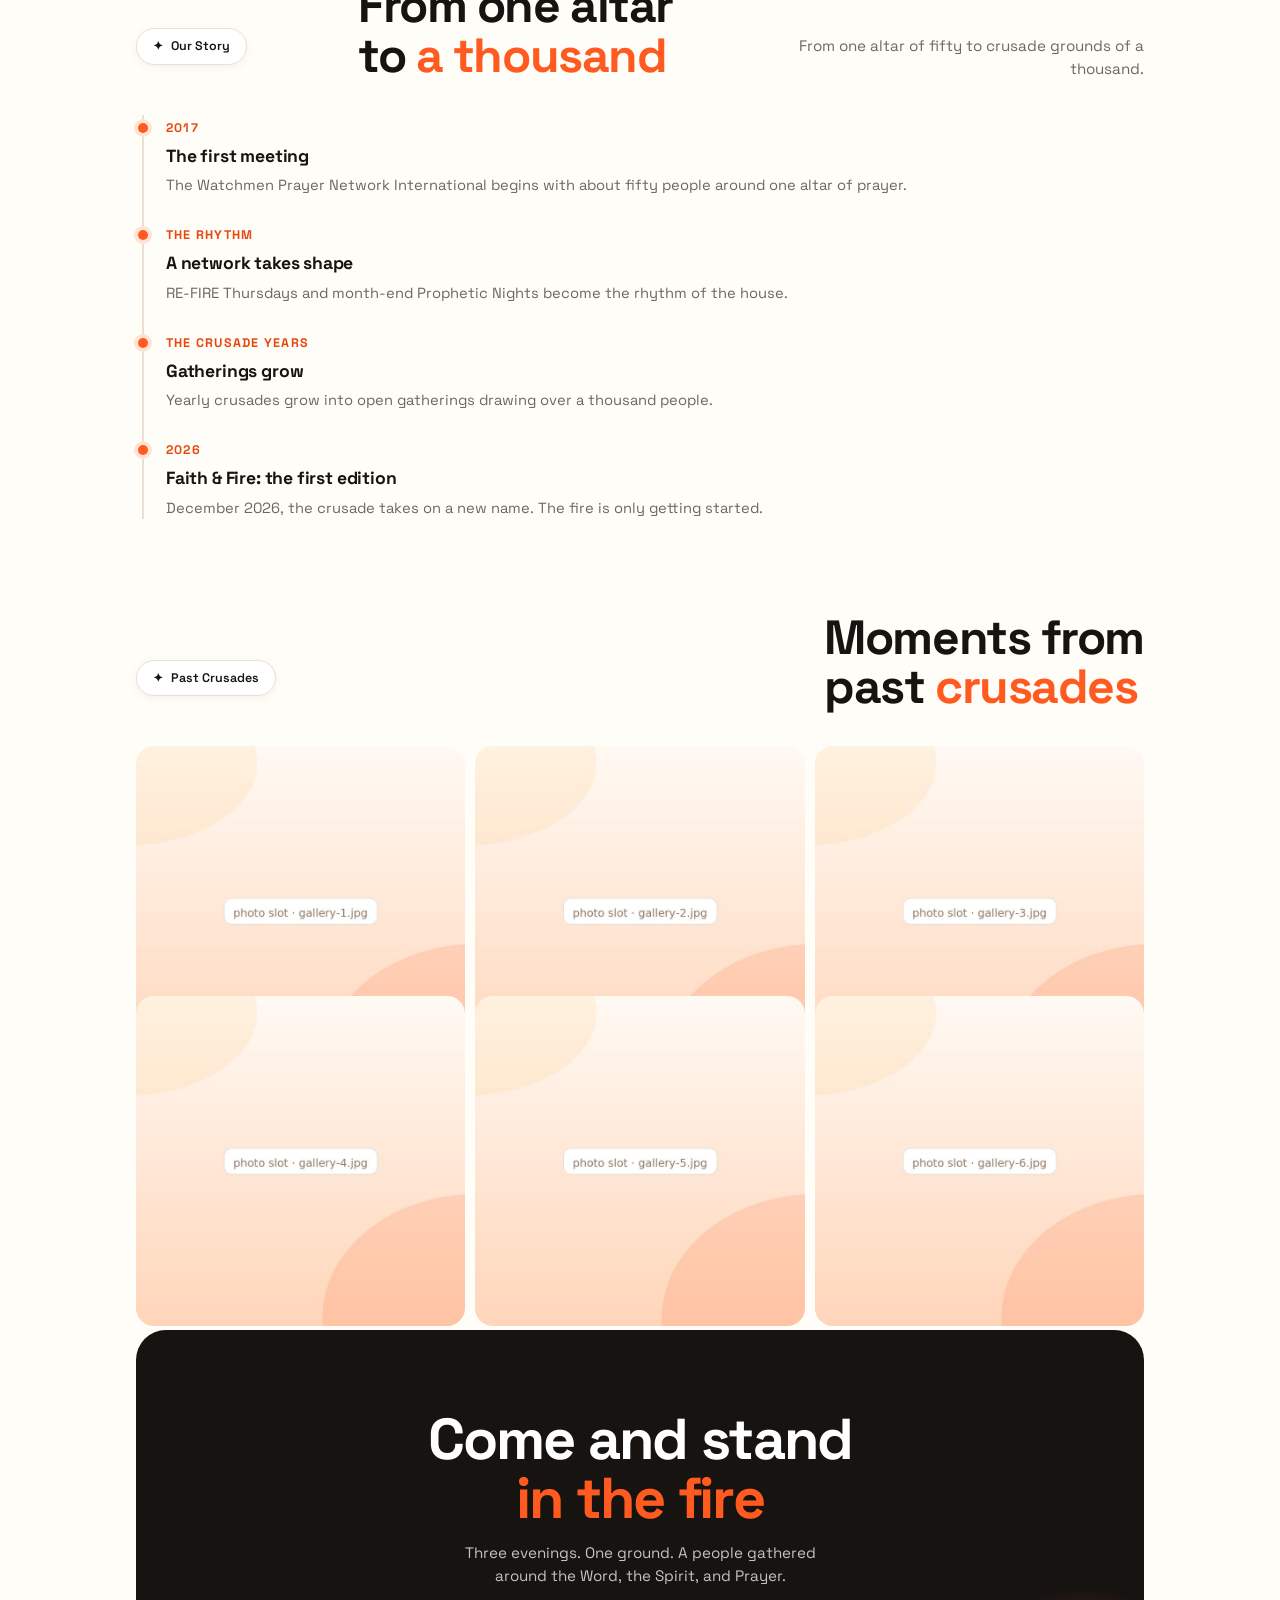
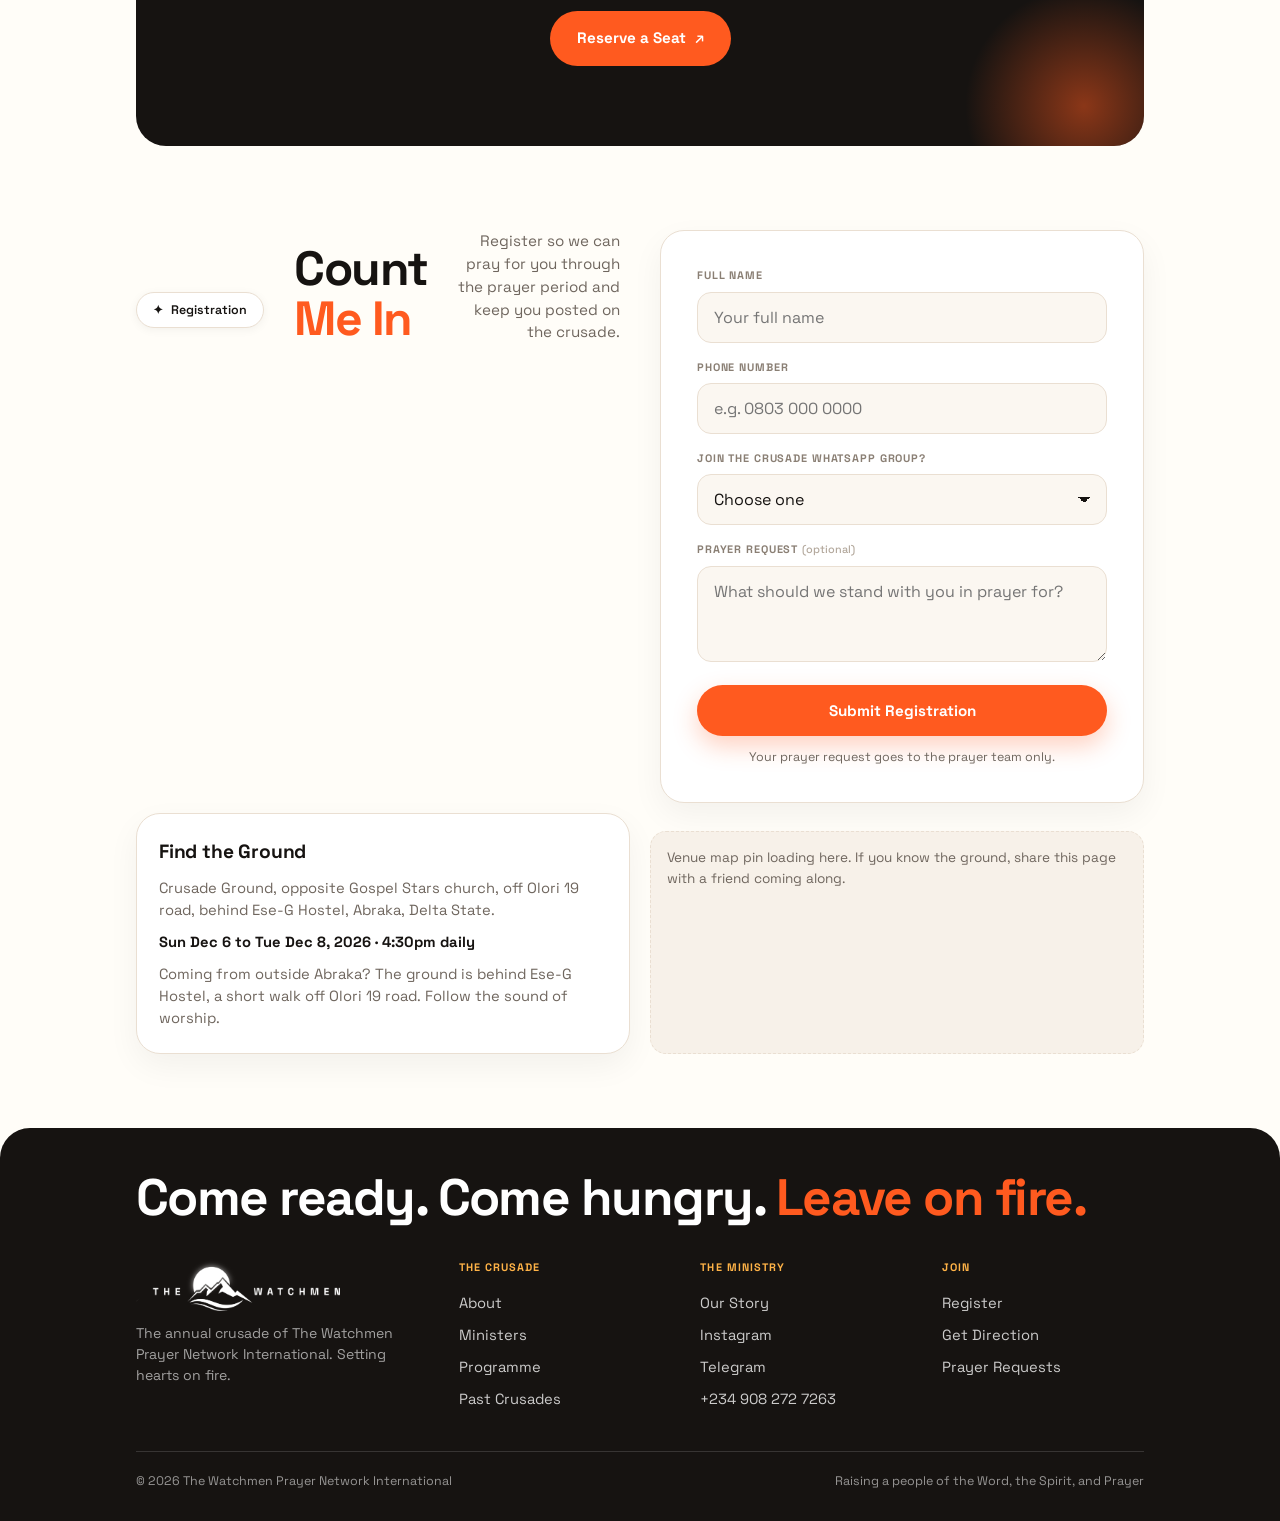
==== commit a98a07ef: "Hero: replace presents chip with the crusade banner image" ====
--- a/index.html
+++ b/index.html
@@ -70,7 +70,8 @@
 .hero h1{font-size:clamp(3rem,13.5vw,4.8rem);font-weight:700;letter-spacing:-.035em;line-height:1.0;margin:18px 0 14px}
 .hero h1 .accent{color:var(--ember)}
 .hero .lede{color:var(--muted);font-size:1rem;max-width:40ch;margin:0 auto}
-.hero-chips{display:flex;flex-wrap:wrap;gap:8px;justify-content:center;margin-top:20px}
+
+.hero-bar{display:block;width:100%;height:auto;margin:0 auto 20px;border-radius:16px}.hero-chips{display:flex;flex-wrap:wrap;gap:8px;justify-content:center;margin-top:20px}
 .hero-cta-row{display:flex;flex-direction:column;gap:10px;margin-top:22px}
 .hero-cta-row .btn{width:100%}
 .hero-media{margin:26px 0 0;aspect-ratio:4/3;border-radius:26px}
@@ -289,7 +290,7 @@
 
 <header class="hero" id="top">
   <div class="wrap">
-    <span class="chip"><em>🔥</em> The Watchmen Prayer Network International presents</span>
+    <img class="hero-bar" src="assets/img/bar.png" alt="Faith &amp; Fire Crusade · Sun Dec 6 – Tue Dec 8, 2026 · 4:30pm daily · Crusade Ground, Abraka">
     <h1>The Word.<br><span class="accent">The Spirit.</span><br>The Fire.</h1>
     <p class="lede">Faith &amp; Fire Crusade, three evenings of the Word, worship, and prayer on one ground in Abraka. Admission is free.</p>
     <div class="hero-chips">
@@ -724,7 +725,7 @@
   var shown=false;
   var ov=document.getElementById('shirtOv');
   function armShirt(){
-    var delay=/shirt=1/.test(location.search)?3000:120000;
+    var delay=/shirt=1/.test(location.search)?3000:30000;
     setTimeout(function(){if(!shown&&!sessionStorage.getItem('ffShirt')){shown=true;sessionStorage.setItem('ffShirt','1');ov.classList.add('open');}},delay);
   }
   document.getElementById('shirtX').addEventListener('click',function(){ov.classList.remove('open');});
